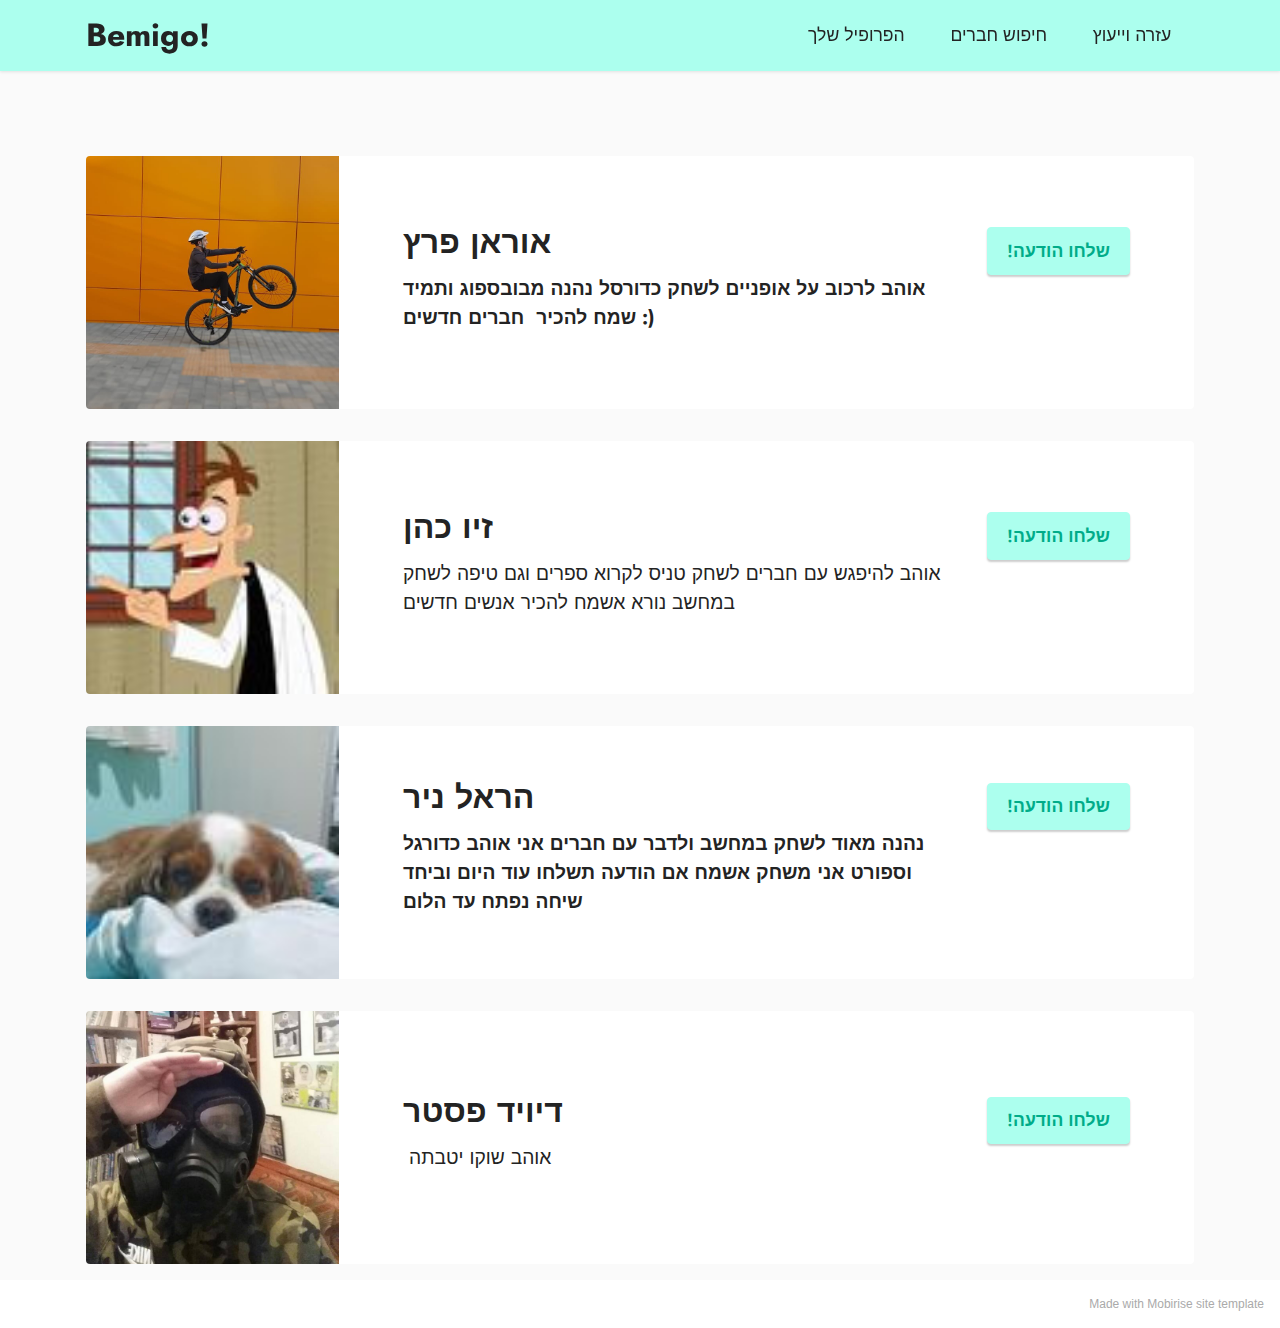
==== index.html @ 7b87b44c "Bemigo!" ====
<!DOCTYPE html>
<html  >
<head>
  <!-- Site made with Mobirise Website Builder v5.6.0, https://mobirise.com -->
  <meta charset="UTF-8">
  <meta http-equiv="X-UA-Compatible" content="IE=edge">
  <meta name="generator" content="Mobirise v5.6.0, mobirise.com">
  <meta name="viewport" content="width=device-width, initial-scale=1, minimum-scale=1">
  <link rel="shortcut icon" href="assets/images/logo.png" type="image/x-icon">
  <meta name="description" content="">
  
  
  <title>Home</title>
  <link rel="stylesheet" href="assets/bootstrap/css/bootstrap.min.css">
  <link rel="stylesheet" href="assets/bootstrap/css/bootstrap-grid.min.css">
  <link rel="stylesheet" href="assets/bootstrap/css/bootstrap-reboot.min.css">
  <link rel="stylesheet" href="assets/dropdown/css/style.css">
  <link rel="stylesheet" href="assets/socicon/css/styles.css">
  <link rel="stylesheet" href="assets/theme/css/style.css">
  <link rel="preload" href="https://fonts.googleapis.com/css?family=Jost:100,200,300,400,500,600,700,800,900,100i,200i,300i,400i,500i,600i,700i,800i,900i&display=swap" as="style" onload="this.onload=null;this.rel='stylesheet'">
  <noscript><link rel="stylesheet" href="https://fonts.googleapis.com/css?family=Jost:100,200,300,400,500,600,700,800,900,100i,200i,300i,400i,500i,600i,700i,800i,900i&display=swap"></noscript>
  <link rel="preload" as="style" href="assets/mobirise/css/mbr-additional.css"><link rel="stylesheet" href="assets/mobirise/css/mbr-additional.css" type="text/css">
  
  
  
  
</head>
<body>
  
  <section data-bs-version="5.1" class="menu menu1 cid-t2DlQcLzDj" once="menu" id="menu1-0">
    

    <nav class="navbar navbar-dropdown navbar-fixed-top navbar-expand-lg">
        <div class="container">
            <div class="navbar-brand">
                
                <span class="navbar-caption-wrap"><a class="navbar-caption text-black display-5" href="https://mobiri.se">Bemigo!</a></span>
            </div>
            <button class="navbar-toggler" type="button" data-toggle="collapse" data-bs-toggle="collapse" data-target="#navbarSupportedContent" data-bs-target="#navbarSupportedContent" aria-controls="navbarNavAltMarkup" aria-expanded="false" aria-label="Toggle navigation">
                <div class="hamburger">
                    <span></span>
                    <span></span>
                    <span></span>
                    <span></span>
                </div>
            </button>
            <div class="collapse navbar-collapse" id="navbarSupportedContent">
                <ul class="navbar-nav nav-dropdown nav-right" data-app-modern-menu="true"><li class="nav-item"><a class="nav-link link text-black text-primary display-4" href="page1.html">הפרופיל שלך</a></li>
                    <li class="nav-item"><a class="nav-link link text-black text-primary display-4" href="index.html">חיפוש חברים</a></li>
                    <li class="nav-item"><a class="nav-link link text-black text-primary display-4" href="page2.html">עזרה וייעוץ</a>
                    </li></ul>
                
                
            </div>
        </div>
    </nav>
</section>

<section data-bs-version="5.1" class="features8 cid-t2Dm7nKYPH" xmlns="http://www.w3.org/1999/html" id="features9-1">
    
    

    

    <div class="container">
        <div class="card">
            <div class="card-wrapper">
                <div class="row align-items-center">
                    <div class="col-12 col-md-3">
                        <div class="image-wrapper">
                            <img src="assets/images/0.jpeg" alt="Mobirise">
                        </div>
                    </div>
                    <div class="col-12 col-md">
                        <div class="card-box">
                            <div class="row">
                                <div class="col-md">
                                    <h6 class="card-title mbr-fonts-style display-5"><strong>אוראן פרץ</strong></h6>
                                    <p class="mbr-text mbr-fonts-style display-7"><strong>אוהב לרכוב על אופניים לשחק כדורסל נהנה מבובספוג ותמיד שמח להכיר&nbsp; חברים חדשים :)&nbsp;</strong></p>
                                </div>
                                <div class="col-md-auto">
                                    
                                    <div class="mbr-section-btn"><a href="https://api.whatsapp.com/send?phone=⁦+972 54-616-4668⁩" class="btn btn-primary display-4">!שלחו הודעה</a></div>
                                </div>
                                <div></div>
                            </div>
                        </div>
                    </div>
                </div>
            </div>
        </div>
        <div class="card">
            <div class="card-wrapper">
                <div class="row align-items-center">
                    <div class="col-12 col-md-3">
                        <div class="image-wrapper">
                            <img src="assets/images/dr-doofenshmirtz.jpg" alt="Mobirise">
                        </div>
                    </div>
                    <div class="col-12 col-md">
                        <div class="card-box">
                            <div class="row">
                                <div class="col-md">
                                    <h6 class="card-title mbr-fonts-style display-5">
                                        <strong>זיו כהן</strong></h6>
                                    <p class="mbr-text mbr-fonts-style display-7">אוהב להיפגש עם חברים לשחק טניס לקרוא ספרים וגם טיפה לשחק במחשב נורא אשמח להכיר אנשים חדשים</p>
                                </div>
                                <div class="col-md-auto">
                                    
                                    <div class="mbr-section-btn"><a href="https://api.whatsapp.com/send?phone=⁦+972 58-527-7759⁩" class="btn btn-primary display-4">!שלחו הודעה</a></div>
                                </div>
                                <div></div>
                            </div>
                        </div>
                    </div>
                </div>
            </div>
        </div>
        
    </div>
</section>

<section data-bs-version="5.1" class="features8 cid-t2Dy1KrXYx" xmlns="http://www.w3.org/1999/html" id="features9-5">
    
    

    

    <div class="container">
        <div class="card">
            <div class="card-wrapper">
                <div class="row align-items-center">
                    <div class="col-12 col-md-3">
                        <div class="image-wrapper">
                            <img src="assets/images/0.jpg" alt="Mobirise">
                        </div>
                    </div>
                    <div class="col-12 col-md">
                        <div class="card-box">
                            <div class="row">
                                <div class="col-md">
                                    <h6 class="card-title mbr-fonts-style display-5"><strong>הראל ניר</strong></h6>
                                    <p class="mbr-text mbr-fonts-style display-7"><strong>נהנה מאוד לשחק במחשב ולדבר עם חברים אני אוהב כדורגל וספורט אני משחק אשמח אם הודעה תשלחו עוד היום וביחד שיחה נפתח עד הלום</strong></p>
                                </div>
                                <div class="col-md-auto">
                                    
                                    <div class="mbr-section-btn"><a href="https://api.whatsapp.com/send?phone=+972 53-335-4349" class="btn btn-primary display-4">!שלחו הודעה</a></div>
                                </div>
                                <div></div>
                            </div>
                        </div>
                    </div>
                </div>
            </div>
        </div>
        <div class="card">
            <div class="card-wrapper">
                <div class="row align-items-center">
                    <div class="col-12 col-md-3">
                        <div class="image-wrapper">
                            <img src="assets/images/1.jpg" alt="Mobirise">
                        </div>
                    </div>
                    <div class="col-12 col-md">
                        <div class="card-box">
                            <div class="row">
                                <div class="col-md">
                                    <h6 class="card-title mbr-fonts-style display-5"><strong>דיויד פסטר</strong></h6>
                                    <p class="mbr-text mbr-fonts-style display-7">&nbsp;אוהב שוקו יטבתה</p>
                                </div>
                                <div class="col-md-auto">
                                    
                                    <div class="mbr-section-btn"><a href="https://api.whatsapp.com/send?phone=⁦+972 52-882-3102⁩" class="btn btn-primary display-4">!שלחו הודעה</a></div>
                                </div>
                                <div></div>
                            </div>
                        </div>
                    </div>
                </div>
            </div>
        </div>
        
    </div>
</section><section style="background-color: #fff; font-family: -apple-system, BlinkMacSystemFont, 'Segoe UI', 'Roboto', 'Helvetica Neue', Arial, sans-serif; color:#aaa; font-size:12px; padding: 0; align-items: center; display: flex;"><a href="https://mobirise.site/w" style="flex: 1 1; height: 3rem; padding-left: 1rem;"></a><p style="flex: 0 0 auto; margin:0; padding-right:1rem;">Made with <a href="https://mobirise.site/b" style="color:#aaa;">Mobirise</a> site template</p></section><script src="assets/bootstrap/js/bootstrap.bundle.min.js"></script>  <script src="assets/smoothscroll/smooth-scroll.js"></script>  <script src="assets/ytplayer/index.js"></script>  <script src="assets/dropdown/js/navbar-dropdown.js"></script>  <script src="assets/theme/js/script.js"></script>  
  
  
</body>
</html>
---- assets/dropdown/css/style.css ----
.navbar-dropdown {
  left: 0;
  padding: 0;
  position: absolute;
  right: 0;
  top: 0;
  transition: all 0.45s ease;
  z-index: 1030;
  background: #282828; }
  .navbar-dropdown .navbar-logo {
    margin-right: 0.8rem;
    transition: margin 0.3s ease-in-out;
    vertical-align: middle; }
    .navbar-dropdown .navbar-logo img {
      height: 3.125rem;
      transition: all 0.3s ease-in-out; }
    .navbar-dropdown .navbar-logo.mbr-iconfont {
      font-size: 3.125rem;
      line-height: 3.125rem; }
  .navbar-dropdown .navbar-caption {
    font-weight: 700;
    white-space: normal;
    vertical-align: -4px;
    line-height: 3.125rem !important; }
    .navbar-dropdown .navbar-caption, .navbar-dropdown .navbar-caption:hover {
      color: inherit;
      text-decoration: none; }
  .navbar-dropdown .mbr-iconfont + .navbar-caption {
    vertical-align: -1px; }
  .navbar-dropdown.navbar-fixed-top {
    position: fixed; }
  .navbar-dropdown .navbar-brand span {
    vertical-align: -4px; }
  .navbar-dropdown.bg-color.transparent {
    background: none; }
  .navbar-dropdown.navbar-short .navbar-brand {
    padding: 0.625rem 0; }
    .navbar-dropdown.navbar-short .navbar-brand span {
      vertical-align: -1px; }
  .navbar-dropdown.navbar-short .navbar-caption {
    line-height: 2.375rem !important;
    vertical-align: -2px; }
  .navbar-dropdown.navbar-short .navbar-logo {
    margin-right: 0.5rem; }
    .navbar-dropdown.navbar-short .navbar-logo img {
      height: 2.375rem; }
    .navbar-dropdown.navbar-short .navbar-logo.mbr-iconfont {
      font-size: 2.375rem;
      line-height: 2.375rem; }
  .navbar-dropdown.navbar-short .mbr-table-cell {
    height: 3.625rem; }
  .navbar-dropdown .navbar-close {
    left: 0.6875rem;
    position: fixed;
    top: 0.75rem;
    z-index: 1000; }
  .navbar-dropdown .hamburger-icon {
    content: "";
    display: inline-block;
    vertical-align: middle;
    width: 16px;
    -webkit-box-shadow: 0 -6px 0 1px #282828,0 0 0 1px #282828,0 6px 0 1px #282828;
    -moz-box-shadow: 0 -6px 0 1px #282828,0 0 0 1px #282828,0 6px 0 1px #282828;
    box-shadow: 0 -6px 0 1px #282828,0 0 0 1px #282828,0 6px 0 1px #282828; }

.dropdown-menu .dropdown-toggle[data-toggle="dropdown-submenu"]::after {
  border-bottom: 0.35em solid transparent;
  border-left: 0.35em solid;
  border-right: 0;
  border-top: 0.35em solid transparent;
  margin-left: 0.3rem; }

.dropdown-menu .dropdown-item:focus {
  outline: 0; }

.nav-dropdown {
  font-size: 0.75rem;
  font-weight: 500;
  height: auto !important; }
  .nav-dropdown .nav-btn {
    padding-left: 1rem; }
  .nav-dropdown .link {
    margin: .667em 1.667em;
    font-weight: 500;
    padding: 0;
    transition: color .2s ease-in-out; }
    .nav-dropdown .link.dropdown-toggle {
      margin-right: 2.583em; }
      .nav-dropdown .link.dropdown-toggle::after {
        margin-left: .25rem;
        border-top: 0.35em solid;
        border-right: 0.35em solid transparent;
        border-left: 0.35em solid transparent;
        border-bottom: 0; }
      .nav-dropdown .link.dropdown-toggle[aria-expanded="true"] {
        margin: 0;
        padding: 0.667em 3.263em  0.667em 1.667em; }
  .nav-dropdown .link::after,
  .nav-dropdown .dropdown-item::after {
    color: inherit; }
  .nav-dropdown .btn {
    font-size: 0.75rem;
    font-weight: 700;
    letter-spacing: 0;
    margin-bottom: 0;
    padding-left: 1.25rem;
    padding-right: 1.25rem; }
  .nav-dropdown .dropdown-menu {
    border-radius: 0;
    border: 0;
    left: 0;
    margin: 0;
    padding-bottom: 1.25rem;
    padding-top: 1.25rem;
    position: relative; }
  .nav-dropdown .dropdown-submenu {
    margin-left: 0.125rem;
    top: 0; }
  .nav-dropdown .dropdown-item {
    font-weight: 500;
    line-height: 2;
    padding: 0.3846em 4.615em 0.3846em 1.5385em;
    position: relative;
    transition: color .2s ease-in-out, background-color .2s ease-in-out; }
    .nav-dropdown .dropdown-item::after {
      margin-top: -0.3077em;
      position: absolute;
      right: 1.1538em;
      top: 50%; }
    .nav-dropdown .dropdown-item:focus, .nav-dropdown .dropdown-item:hover {
      background: none; }

@media (max-width: 767px) {
  .nav-dropdown.navbar-toggleable-sm {
    bottom: 0;
    display: none;
    left: 0;
    overflow-x: hidden;
    position: fixed;
    top: 0;
    transform: translateX(-100%);
    -ms-transform: translateX(-100%);
    -webkit-transform: translateX(-100%);
    width: 18.75rem;
    z-index: 999; } }
.nav-dropdown.navbar-toggleable-xl {
  bottom: 0;
  display: none;
  left: 0;
  overflow-x: hidden;
  position: fixed;
  top: 0;
  transform: translateX(-100%);
  -ms-transform: translateX(-100%);
  -webkit-transform: translateX(-100%);
  width: 18.75rem;
  z-index: 999; }

.nav-dropdown-sm {
  display: block !important;
  overflow-x: hidden;
  overflow: auto;
  padding-top: 3.875rem; }
  .nav-dropdown-sm::after {
    content: "";
    display: block;
    height: 3rem;
    width: 100%; }
  .nav-dropdown-sm.collapse.in ~ .navbar-close {
    display: block !important; }
  .nav-dropdown-sm.collapsing, .nav-dropdown-sm.collapse.in {
    transform: translateX(0);
    -ms-transform: translateX(0);
    -webkit-transform: translateX(0);
    transition: all 0.25s ease-out;
    -webkit-transition: all 0.25s ease-out;
    background: #282828; }
  .nav-dropdown-sm.collapsing[aria-expanded="false"] {
    transform: translateX(-100%);
    -ms-transform: translateX(-100%);
    -webkit-transform: translateX(-100%); }
  .nav-dropdown-sm .nav-item {
    display: block;
    margin-left: 0 !important;
    padding-left: 0; }
  .nav-dropdown-sm .link,
  .nav-dropdown-sm .dropdown-item {
    border-top: 1px dotted rgba(255, 255, 255, 0.1);
    font-size: 0.8125rem;
    line-height: 1.6;
    margin: 0 !important;
    padding: 0.875rem 2.4rem 0.875rem 1.5625rem !important;
    position: relative;
    white-space: normal; }
    .nav-dropdown-sm .link:focus, .nav-dropdown-sm .link:hover,
    .nav-dropdown-sm .dropdown-item:focus,
    .nav-dropdown-sm .dropdown-item:hover {
      background: rgba(0, 0, 0, 0.2) !important;
      color: #c0a375; }
  .nav-dropdown-sm .nav-btn {
    position: relative;
    padding: 1.5625rem 1.5625rem 0 1.5625rem; }
    .nav-dropdown-sm .nav-btn::before {
      border-top: 1px dotted rgba(255, 255, 255, 0.1);
      content: "";
      left: 0;
      position: absolute;
      top: 0;
      width: 100%; }
    .nav-dropdown-sm .nav-btn + .nav-btn {
      padding-top: 0.625rem; }
      .nav-dropdown-sm .nav-btn + .nav-btn::before {
        display: none; }
  .nav-dropdown-sm .btn {
    padding: 0.625rem 0; }
  .nav-dropdown-sm .dropdown-toggle[data-toggle="dropdown-submenu"]::after {
    margin-left: .25rem;
    border-top: 0.35em solid;
    border-right: 0.35em solid transparent;
    border-left: 0.35em solid transparent;
    border-bottom: 0; }
  .nav-dropdown-sm .dropdown-toggle[data-toggle="dropdown-submenu"][aria-expanded="true"]::after {
    border-top: 0;
    border-right: 0.35em solid transparent;
    border-left: 0.35em solid transparent;
    border-bottom: 0.35em solid; }
  .nav-dropdown-sm .dropdown-menu {
    margin: 0;
    padding: 0;
    position: relative;
    top: 0;
    left: 0;
    width: 100%;
    border: 0;
    float: none;
    border-radius: 0;
    background: none; }
  .nav-dropdown-sm .dropdown-submenu {
    left: 100%;
    margin-left: 0.125rem;
    margin-top: -1.25rem;
    top: 0; }

.navbar-toggleable-sm .nav-dropdown .dropdown-menu {
  position: absolute; }

.navbar-toggleable-sm .nav-dropdown .dropdown-submenu {
  left: 100%;
  margin-left: 0.125rem;
  margin-top: -1.25rem;
  top: 0; }

.navbar-toggleable-sm.opened .nav-dropdown .dropdown-menu {
  position: relative; }

.navbar-toggleable-sm.opened .nav-dropdown .dropdown-submenu {
  left: 0;
  margin-left: 00rem;
  margin-top: 0rem;
  top: 0; }

.is-builder .nav-dropdown.collapsing {
  transition: none !important; }
---- assets/socicon/css/styles.css ----
@charset "UTF-8";

@font-face {
  font-family: 'Socicon';
  src:  url('../fonts/socicon.eot');
  src:  url('../fonts/socicon.eot?#iefix') format('embedded-opentype'),
    url('../fonts/socicon.woff2') format('woff2'),
    url('../fonts/socicon.ttf') format('truetype'),
    url('../fonts/socicon.woff') format('woff'),
    url('../fonts/socicon.svg#socicon') format('svg');
  font-weight: normal;
  font-style: normal;
  font-display: swap;
}

[data-icon]:before {
  font-family: "socicon" !important;
  content: attr(data-icon);
  font-style: normal !important;
  font-weight: normal !important;
  font-variant: normal !important;
  text-transform: none !important;
  speak: none;
  line-height: 1;
  -webkit-font-smoothing: antialiased;
  -moz-osx-font-smoothing: grayscale;
}

[class^="socicon-"], [class*=" socicon-"] {
  /* use !important to prevent issues with browser extensions that change fonts */
  font-family: 'Socicon' !important;
  speak: none;
  font-style: normal;
  font-weight: normal;
  font-variant: normal;
  text-transform: none;
  line-height: 1;

  /* Better Font Rendering =========== */
  -webkit-font-smoothing: antialiased;
  -moz-osx-font-smoothing: grayscale;
}

.socicon-eitaa:before {
  content: "\e97c";
}
.socicon-soroush:before {
  content: "\e97d";
}
.socicon-bale:before {
  content: "\e97e";
}
.socicon-zazzle:before {
  content: "\e97b";
}
.socicon-society6:before {
  content: "\e97a";
}
.socicon-redbubble:before {
  content: "\e979";
}
.socicon-avvo:before {
  content: "\e978";
}
.socicon-stitcher:before {
  content: "\e977";
}
.socicon-googlehangouts:before {
  content: "\e974";
}
.socicon-dlive:before {
  content: "\e975";
}
.socicon-vsco:before {
  content: "\e976";
}
.socicon-flipboard:before {
  content: "\e973";
}
.socicon-ubuntu:before {
  content: "\e958";
}
.socicon-artstation:before {
  content: "\e959";
}
.socicon-invision:before {
  content: "\e95a";
}
.socicon-torial:before {
  content: "\e95b";
}
.socicon-collectorz:before {
  content: "\e95c";
}
.socicon-seenthis:before {
  content: "\e95d";
}
.socicon-googleplaymusic:before {
  content: "\e95e";
}
.socicon-debian:before {
  content: "\e95f";
}
.socicon-filmfreeway:before {
  content: "\e960";
}
.socicon-gnome:before {
  content: "\e961";
}
.socicon-itchio:before {
  content: "\e962";
}
.socicon-jamendo:before {
  content: "\e963";
}
.socicon-mix:before {
  content: "\e964";
}
.socicon-sharepoint:before {
  content: "\e965";
}
.socicon-tinder:before {
  content: "\e966";
}
.socicon-windguru:before {
  content: "\e967";
}
.socicon-cdbaby:before {
  content: "\e968";
}
.socicon-elementaryos:before {
  content: "\e969";
}
.socicon-stage32:before {
  content: "\e96a";
}
.socicon-tiktok:before {
  content: "\e96b";
}
.socicon-gitter:before {
  content: "\e96c";
}
.socicon-letterboxd:before {
  content: "\e96d";
}
.socicon-threema:before {
  content: "\e96e";
}
.socicon-splice:before {
  content: "\e96f";
}
.socicon-metapop:before {
  content: "\e970";
}
.socicon-naver:before {
  content: "\e971";
}
.socicon-remote:before {
  content: "\e972";
}
.socicon-internet:before {
  content: "\e957";
}
.socicon-moddb:before {
  content: "\e94b";
}
.socicon-indiedb:before {
  content: "\e94c";
}
.socicon-traxsource:before {
  content: "\e94d";
}
.socicon-gamefor:before {
  content: "\e94e";
}
.socicon-pixiv:before {
  content: "\e94f";
}
.socicon-myanimelist:before {
  content: "\e950";
}
.socicon-blackberry:before {
  content: "\e951";
}
.socicon-wickr:before {
  content: "\e952";
}
.socicon-spip:before {
  content: "\e953";
}
.socicon-napster:before {
  content: "\e954";
}
.socicon-beatport:before {
  content: "\e955";
}
.socicon-hackerone:before {
  content: "\e956";
}
.socicon-hackernews:before {
  content: "\e946";
}
.socicon-smashwords:before {
  content: "\e947";
}
.socicon-kobo:before {
  content: "\e948";
}
.socicon-bookbub:before {
  content: "\e949";
}
.socicon-mailru:before {
  content: "\e94a";
}
.socicon-gitlab:before {
  content: "\e945";
}
.socicon-instructables:before {
  content: "\e944";
}
.socicon-portfolio:before {
  content: "\e943";
}
.socicon-codered:before {
  content: "\e940";
}
.socicon-origin:before {
  content: "\e941";
}
.socicon-nextdoor:before {
  content: "\e942";
}
.socicon-udemy:before {
  content: "\e93f";
}
.socicon-livemaster:before {
  content: "\e93e";
}
.socicon-crunchbase:before {
  content: "\e93b";
}
.socicon-homefy:before {
  content: "\e93c";
}
.socicon-calendly:before {
  content: "\e93d";
}
.socicon-realtor:before {
  content: "\e90f";
}
.socicon-tidal:before {
  content: "\e910";
}
.socicon-qobuz:before {
  content: "\e911";
}
.socicon-natgeo:before {
  content: "\e912";
}
.socicon-mastodon:before {
  content: "\e913";
}
.socicon-unsplash:before {
  content: "\e914";
}
.socicon-homeadvisor:before {
  content: "\e915";
}
.socicon-angieslist:before {
  content: "\e916";
}
.socicon-codepen:before {
  content: "\e917";
}
.socicon-slack:before {
  content: "\e918";
}
.socicon-openaigym:before {
  content: "\e919";
}
.socicon-logmein:before {
  content: "\e91a";
}
.socicon-fiverr:before {
  content: "\e91b";
}
.socicon-gotomeeting:before {
  content: "\e91c";
}
.socicon-aliexpress:before {
  content: "\e91d";
}
.socicon-guru:before {
  content: "\e91e";
}
.socicon-appstore:before {
  content: "\e91f";
}
.socicon-homes:before {
  content: "\e920";
}
.socicon-zoom:before {
  content: "\e921";
}
.socicon-alibaba:before {
  content: "\e922";
}
.socicon-craigslist:before {
  content: "\e923";
}
.socicon-wix:before {
  content: "\e924";
}
.socicon-redfin:before {
  content: "\e925";
}
.socicon-googlecalendar:before {
  content: "\e926";
}
.socicon-shopify:before {
  content: "\e927";
}
.socicon-freelancer:before {
  content: "\e928";
}
.socicon-seedrs:before {
  content: "\e929";
}
.socicon-bing:before {
  content: "\e92a";
}
.socicon-doodle:before {
  content: "\e92b";
}
.socicon-bonanza:before {
  content: "\e92c";
}
.socicon-squarespace:before {
  content: "\e92d";
}
.socicon-toptal:before {
  content: "\e92e";
}
.socicon-gust:before {
  content: "\e92f";
}
.socicon-ask:before {
  content: "\e930";
}
.socicon-trulia:before {
  content: "\e931";
}
.socicon-loomly:before {
  content: "\e932";
}
.socicon-ghost:before {
  content: "\e933";
}
.socicon-upwork:before {
  content: "\e934";
}
.socicon-fundable:before {
  content: "\e935";
}
.socicon-booking:before {
  content: "\e936";
}
.socicon-googlemaps:before {
  content: "\e937";
}
.socicon-zillow:before {
  content: "\e938";
}
.socicon-niconico:before {
  content: "\e939";
}
.socicon-toneden:before {
  content: "\e93a";
}
.socicon-augment:before {
  content: "\e908";
}
.socicon-bitbucket:before {
  content: "\e909";
}
.socicon-fyuse:before {
  content: "\e90a";
}
.socicon-yt-gaming:before {
  content: "\e90b";
}
.socicon-sketchfab:before {
  content: "\e90c";
}
.socicon-mobcrush:before {
  content: "\e90d";
}
.socicon-microsoft:before {
  content: "\e90e";
}
.socicon-pandora:before {
  content: "\e907";
}
.socicon-messenger:before {
  content: "\e906";
}
.socicon-gamewisp:before {
  content: "\e905";
}
.socicon-bloglovin:before {
  content: "\e904";
}
.socicon-tunein:before {
  content: "\e903";
}
.socicon-gamejolt:before {
  content: "\e901";
}
.socicon-trello:before {
  content: "\e902";
}
.socicon-spreadshirt:before {
  content: "\e900";
}
.socicon-500px:before {
  content: "\e000";
}
.socicon-8tracks:before {
  content: "\e001";
}
.socicon-airbnb:before {
  content: "\e002";
}
.socicon-alliance:before {
  content: "\e003";
}
.socicon-amazon:before {
  content: "\e004";
}
.socicon-amplement:before {
  content: "\e005";
}
.socicon-android:before {
  content: "\e006";
}
.socicon-angellist:before {
  content: "\e007";
}
.socicon-apple:before {
  content: "\e008";
}
.socicon-appnet:before {
  content: "\e009";
}
.socicon-baidu:before {
  content: "\e00a";
}
.socicon-bandcamp:before {
  content: "\e00b";
}
.socicon-battlenet:before {
  content: "\e00c";
}
.socicon-mixer:before {
  content: "\e00d";
}
.socicon-bebee:before {
  content: "\e00e";
}
.socicon-bebo:before {
  content: "\e00f";
}
.socicon-behance:before {
  content: "\e010";
}
.socicon-blizzard:before {
  content: "\e011";
}
.socicon-blogger:before {
  content: "\e012";
}
.socicon-buffer:before {
  content: "\e013";
}
.socicon-chrome:before {
  content: "\e014";
}
.socicon-coderwall:before {
  content: "\e015";
}
.socicon-curse:before {
  content: "\e016";
}
.socicon-dailymotion:before {
  content: "\e017";
}
.socicon-deezer:before {
  content: "\e018";
}
.socicon-delicious:before {
  content: "\e019";
}
.socicon-deviantart:before {
  content: "\e01a";
}
.socicon-diablo:before {
  content: "\e01b";
}
.socicon-digg:before {
  content: "\e01c";
}
.socicon-discord:before {
  content: "\e01d";
}
.socicon-disqus:before {
  content: "\e01e";
}
.socicon-douban:before {
  content: "\e01f";
}
.socicon-draugiem:before {
  content: "\e020";
}
.socicon-dribbble:before {
  content: "\e021";
}
.socicon-drupal:before {
  content: "\e022";
}
.socicon-ebay:before {
  content: "\e023";
}
.socicon-ello:before {
  content: "\e024";
}
.socicon-endomodo:before {
  content: "\e025";
}
.socicon-envato:before {
  content: "\e026";
}
.socicon-etsy:before {
  content: "\e027";
}
.socicon-facebook:before {
  content: "\e028";
}
.socicon-feedburner:before {
  content: "\e029";
}
.socicon-filmweb:before {
  content: "\e02a";
}
.socicon-firefox:before {
  content: "\e02b";
}
.socicon-flattr:before {
  content: "\e02c";
}
.socicon-flickr:before {
  content: "\e02d";
}
.socicon-formulr:before {
  content: "\e02e";
}
.socicon-forrst:before {
  content: "\e02f";
}
.socicon-foursquare:before {
  content: "\e030";
}
.socicon-friendfeed:before {
  content: "\e031";
}
.socicon-github:before {
  content: "\e032";
}
.socicon-goodreads:before {
  content: "\e033";
}
.socicon-google:before {
  content: "\e034";
}
.socicon-googlescholar:before {
  content: "\e035";
}
.socicon-googlegroups:before {
  content: "\e036";
}
.socicon-googlephotos:before {
  content: "\e037";
}
.socicon-googleplus:before {
  content: "\e038";
}
.socicon-grooveshark:before {
  content: "\e039";
}
.socicon-hackerrank:before {
  content: "\e03a";
}
.socicon-hearthstone:before {
  content: "\e03b";
}
.socicon-hellocoton:before {
  content: "\e03c";
}
.socicon-heroes:before {
  content: "\e03d";
}
.socicon-smashcast:before {
  content: "\e03e";
}
.socicon-horde:before {
  content: "\e03f";
}
.socicon-houzz:before {
  content: "\e040";
}
.socicon-icq:before {
  content: "\e041";
}
.socicon-identica:before {
  content: "\e042";
}
.socicon-imdb:before {
  content: "\e043";
}
.socicon-instagram:before {
  content: "\e044";
}
.socicon-issuu:before {
  content: "\e045";
}
.socicon-istock:before {
  content: "\e046";
}
.socicon-itunes:before {
  content: "\e047";
}
.socicon-keybase:before {
  content: "\e048";
}
.socicon-lanyrd:before {
  content: "\e049";
}
.socicon-lastfm:before {
  content: "\e04a";
}
.socicon-line:before {
  content: "\e04b";
}
.socicon-linkedin:before {
  content: "\e04c";
}
.socicon-livejournal:before {
  content: "\e04d";
}
.socicon-lyft:before {
  content: "\e04e";
}
.socicon-macos:before {
  content: "\e04f";
}
.socicon-mail:before {
  content: "\e050";
}
.socicon-medium:before {
  content: "\e051";
}
.socicon-meetup:before {
  content: "\e052";
}
.socicon-mixcloud:before {
  content: "\e053";
}
.socicon-modelmayhem:before {
  content: "\e054";
}
.socicon-mumble:before {
  content: "\e055";
}
.socicon-myspace:before {
  content: "\e056";
}
.socicon-newsvine:before {
  content: "\e057";
}
.socicon-nintendo:before {
  content: "\e058";
}
.socicon-npm:before {
  content: "\e059";
}
.socicon-odnoklassniki:before {
  content: "\e05a";
}
.socicon-openid:before {
  content: "\e05b";
}
.socicon-opera:before {
  content: "\e05c";
}
.socicon-outlook:before {
  content: "\e05d";
}
.socicon-overwatch:before {
  content: "\e05e";
}
.socicon-patreon:before {
  content: "\e05f";
}
.socicon-paypal:before {
  content: "\e060";
}
.socicon-periscope:before {
  content: "\e061";
}
.socicon-persona:before {
  content: "\e062";
}
.socicon-pinterest:before {
  content: "\e063";
}
.socicon-play:before {
  content: "\e064";
}
.socicon-player:before {
  content: "\e065";
}
.socicon-playstation:before {
  content: "\e066";
}
.socicon-pocket:before {
  content: "\e067";
}
.socicon-qq:before {
  content: "\e068";
}
.socicon-quora:before {
  content: "\e069";
}
.socicon-raidcall:before {
  content: "\e06a";
}
.socicon-ravelry:before {
  content: "\e06b";
}
.socicon-reddit:before {
  content: "\e06c";
}
.socicon-renren:before {
  content: "\e06d";
}
.socicon-researchgate:before {
  content: "\e06e";
}
.socicon-residentadvisor:before {
  content: "\e06f";
}
.socicon-reverbnation:before {
  content: "\e070";
}
.socicon-rss:before {
  content: "\e071";
}
.socicon-sharethis:before {
  content: "\e072";
}
.socicon-skype:before {
  content: "\e073";
}
.socicon-slideshare:before {
  content: "\e074";
}
.socicon-smugmug:before {
  content: "\e075";
}
.socicon-snapchat:before {
  content: "\e076";
}
.socicon-songkick:before {
  content: "\e077";
}
.socicon-soundcloud:before {
  content: "\e078";
}
.socicon-spotify:before {
  content: "\e079";
}
.socicon-stackexchange:before {
  content: "\e07a";
}
.socicon-stackoverflow:before {
  content: "\e07b";
}
.socicon-starcraft:before {
  content: "\e07c";
}
.socicon-stayfriends:before {
  content: "\e07d";
}
.socicon-steam:before {
  content: "\e07e";
}
.socicon-storehouse:before {
  content: "\e07f";
}
.socicon-strava:before {
  content: "\e080";
}
.socicon-streamjar:before {
  content: "\e081";
}
.socicon-stumbleupon:before {
  content: "\e082";
}
.socicon-swarm:before {
  content: "\e083";
}
.socicon-teamspeak:before {
  content: "\e084";
}
.socicon-teamviewer:before {
  content: "\e085";
}
.socicon-technorati:before {
  content: "\e086";
}
.socicon-telegram:before {
  content: "\e087";
}
.socicon-tripadvisor:before {
  content: "\e088";
}
.socicon-tripit:before {
  content: "\e089";
}
.socicon-triplej:before {
  content: "\e08a";
}
.socicon-tumblr:before {
  content: "\e08b";
}
.socicon-twitch:before {
  content: "\e08c";
}
.socicon-twitter:before {
  content: "\e08d";
}
.socicon-uber:before {
  content: "\e08e";
}
.socicon-ventrilo:before {
  content: "\e08f";
}
.socicon-viadeo:before {
  content: "\e090";
}
.socicon-viber:before {
  content: "\e091";
}
.socicon-viewbug:before {
  content: "\e092";
}
.socicon-vimeo:before {
  content: "\e093";
}
.socicon-vine:before {
  content: "\e094";
}
.socicon-vkontakte:before {
  content: "\e095";
}
.socicon-warcraft:before {
  content: "\e096";
}
.socicon-wechat:before {
  content: "\e097";
}
.socicon-weibo:before {
  content: "\e098";
}
.socicon-whatsapp:before {
  content: "\e099";
}
.socicon-wikipedia:before {
  content: "\e09a";
}
.socicon-windows:before {
  content: "\e09b";
}
.socicon-wordpress:before {
  content: "\e09c";
}
.socicon-wykop:before {
  content: "\e09d";
}
.socicon-xbox:before {
  content: "\e09e";
}
.socicon-xing:before {
  content: "\e09f";
}
.socicon-yahoo:before {
  content: "\e0a0";
}
.socicon-yammer:before {
  content: "\e0a1";
}
.socicon-yandex:before {
  content: "\e0a2";
}
.socicon-yelp:before {
  content: "\e0a3";
}
.socicon-younow:before {
  content: "\e0a4";
}
.socicon-youtube:before {
  content: "\e0a5";
}
.socicon-zapier:before {
  content: "\e0a6";
}
.socicon-zerply:before {
  content: "\e0a7";
}
.socicon-zomato:before {
  content: "\e0a8";
}
.socicon-zynga:before {
  content: "\e0a9";
}
---- assets/theme/css/style.css ----
@charset "UTF-8";
section {
  background-color: #ffffff;
}

body {
  font-style: normal;
  line-height: 1.5;
  font-weight: 400;
  color: #232323;
  position: relative;
}

button {
  background-color: transparent;
  border-color: transparent;
}

section,
.container,
.container-fluid {
  position: relative;
  word-wrap: break-word;
}

a.mbr-iconfont:hover {
  text-decoration: none;
}

.article .lead p,
.article .lead ul,
.article .lead ol,
.article .lead pre,
.article .lead blockquote {
  margin-bottom: 0;
}

a {
  font-style: normal;
  font-weight: 400;
  cursor: pointer;
}
a, a:hover {
  text-decoration: none;
}

.mbr-section-title {
  font-style: normal;
  line-height: 1.3;
}

.mbr-section-subtitle {
  line-height: 1.3;
}

.mbr-text {
  font-style: normal;
  line-height: 1.7;
}

h1,
h2,
h3,
h4,
h5,
h6,
.display-1,
.display-2,
.display-4,
.display-5,
.display-7,
span,
p,
a {
  line-height: 1;
  word-break: break-word;
  word-wrap: break-word;
  font-weight: 400;
}

b,
strong {
  font-weight: bold;
}

input:-webkit-autofill, input:-webkit-autofill:hover, input:-webkit-autofill:focus, input:-webkit-autofill:active {
  transition-delay: 9999s;
  -webkit-transition-property: background-color, color;
  transition-property: background-color, color;
}

textarea[type=hidden] {
  display: none;
}

section {
  background-position: 50% 50%;
  background-repeat: no-repeat;
  background-size: cover;
}
section .mbr-background-video,
section .mbr-background-video-preview {
  position: absolute;
  bottom: 0;
  left: 0;
  right: 0;
  top: 0;
}

.hidden {
  visibility: hidden;
}

.mbr-z-index20 {
  z-index: 20;
}

/*! Base colors */
.mbr-white {
  color: #ffffff;
}

.mbr-black {
  color: #111111;
}

.mbr-bg-white {
  background-color: #ffffff;
}

.mbr-bg-black {
  background-color: #000000;
}

/*! Text-aligns */
.align-left {
  text-align: left;
}

.align-center {
  text-align: center;
}

.align-right {
  text-align: right;
}

/*! Font-weight  */
.mbr-light {
  font-weight: 300;
}

.mbr-regular {
  font-weight: 400;
}

.mbr-semibold {
  font-weight: 500;
}

.mbr-bold {
  font-weight: 700;
}

/*! Media  */
.media-content {
  flex-basis: 100%;
}

.media-container-row {
  display: flex;
  flex-direction: row;
  flex-wrap: wrap;
  justify-content: center;
  align-content: center;
  align-items: start;
}
.media-container-row .media-size-item {
  width: 400px;
}

.media-container-column {
  display: flex;
  flex-direction: column;
  flex-wrap: wrap;
  justify-content: center;
  align-content: center;
  align-items: stretch;
}
.media-container-column > * {
  width: 100%;
}

@media (min-width: 992px) {
  .media-container-row {
    flex-wrap: nowrap;
  }
}
figure {
  margin-bottom: 0;
  overflow: hidden;
}

figure[mbr-media-size] {
  transition: width 0.1s;
}

img,
iframe {
  display: block;
  width: 100%;
}

.card {
  background-color: transparent;
  border: none;
}

.card-box {
  width: 100%;
}

.card-img {
  text-align: center;
  flex-shrink: 0;
  -webkit-flex-shrink: 0;
}

.media {
  max-width: 100%;
  margin: 0 auto;
}

.mbr-figure {
  align-self: center;
}

.media-container > div {
  max-width: 100%;
}

.mbr-figure img,
.card-img img {
  width: 100%;
}

@media (max-width: 991px) {
  .media-size-item {
    width: auto !important;
  }

  .media {
    width: auto;
  }

  .mbr-figure {
    width: 100% !important;
  }
}
/*! Buttons */
.mbr-section-btn {
  margin-left: -0.6rem;
  margin-right: -0.6rem;
  font-size: 0;
}

.btn {
  font-weight: 600;
  border-width: 1px;
  font-style: normal;
  margin: 0.6rem 0.6rem;
  white-space: normal;
  transition: all 0.2s ease-in-out;
  display: inline-flex;
  align-items: center;
  justify-content: center;
  word-break: break-word;
}

.btn-sm {
  font-weight: 600;
  letter-spacing: 0px;
  transition: all 0.3s ease-in-out;
}

.btn-md {
  font-weight: 600;
  letter-spacing: 0px;
  transition: all 0.3s ease-in-out;
}

.btn-lg {
  font-weight: 600;
  letter-spacing: 0px;
  transition: all 0.3s ease-in-out;
}

.btn-form {
  margin: 0;
}
.btn-form:hover {
  cursor: pointer;
}

nav .mbr-section-btn {
  margin-left: 0rem;
  margin-right: 0rem;
}

/*! Btn icon margin */
.btn .mbr-iconfont,
.btn.btn-sm .mbr-iconfont {
  order: 1;
  cursor: pointer;
  margin-left: 0.5rem;
  vertical-align: sub;
}

.btn.btn-md .mbr-iconfont,
.btn.btn-md .mbr-iconfont {
  margin-left: 0.8rem;
}

.mbr-regular {
  font-weight: 400;
}

.mbr-semibold {
  font-weight: 500;
}

.mbr-bold {
  font-weight: 700;
}

[type=submit] {
  -webkit-appearance: none;
}

/*! Full-screen */
.mbr-fullscreen .mbr-overlay {
  min-height: 100vh;
}

.mbr-fullscreen {
  display: flex;
  display: -moz-flex;
  display: -ms-flex;
  display: -o-flex;
  align-items: center;
  min-height: 100vh;
  padding-top: 3rem;
  padding-bottom: 3rem;
}

/*! Map */
.map {
  height: 25rem;
  position: relative;
}
.map iframe {
  width: 100%;
  height: 100%;
}

/*! Scroll to top arrow */
.mbr-arrow-up {
  bottom: 25px;
  right: 90px;
  position: fixed;
  text-align: right;
  z-index: 5000;
  color: #ffffff;
  font-size: 22px;
}

.mbr-arrow-up a {
  background: rgba(0, 0, 0, 0.2);
  border-radius: 50%;
  color: #fff;
  display: inline-block;
  height: 60px;
  width: 60px;
  border: 2px solid #fff;
  outline-style: none !important;
  position: relative;
  text-decoration: none;
  transition: all 0.3s ease-in-out;
  cursor: pointer;
  text-align: center;
}
.mbr-arrow-up a:hover {
  background-color: rgba(0, 0, 0, 0.4);
}
.mbr-arrow-up a i {
  line-height: 60px;
}

.mbr-arrow-up-icon {
  display: block;
  color: #fff;
}

.mbr-arrow-up-icon::before {
  content: "›";
  display: inline-block;
  font-family: serif;
  font-size: 22px;
  line-height: 1;
  font-style: normal;
  position: relative;
  top: 6px;
  left: -4px;
  transform: rotate(-90deg);
}

/*! Arrow Down */
.mbr-arrow {
  position: absolute;
  bottom: 45px;
  left: 50%;
  width: 60px;
  height: 60px;
  cursor: pointer;
  background-color: rgba(80, 80, 80, 0.5);
  border-radius: 50%;
  transform: translateX(-50%);
}
@media (max-width: 767px) {
  .mbr-arrow {
    display: none;
  }
}
.mbr-arrow > a {
  display: inline-block;
  text-decoration: none;
  outline-style: none;
  -webkit-animation: arrowdown 1.7s ease-in-out infinite;
          animation: arrowdown 1.7s ease-in-out infinite;
  color: #ffffff;
}
.mbr-arrow > a > i {
  position: absolute;
  top: -2px;
  left: 15px;
  font-size: 2rem;
}

#scrollToTop a i::before {
  content: "";
  position: absolute;
  display: block;
  border-bottom: 2.5px solid #fff;
  border-left: 2.5px solid #fff;
  width: 27.8%;
  height: 27.8%;
  left: 50%;
  top: 51%;
  transform: translateY(-30%) translateX(-50%) rotate(135deg);
}

@keyframes arrowdown {
  0% {
    transform: translateY(0px);
  }
  50% {
    transform: translateY(-5px);
  }
  100% {
    transform: translateY(0px);
  }
}
@-webkit-keyframes arrowdown {
  0% {
    transform: translateY(0px);
  }
  50% {
    transform: translateY(-5px);
  }
  100% {
    transform: translateY(0px);
  }
}
@media (max-width: 500px) {
  .mbr-arrow-up {
    left: 0;
    right: 0;
    text-align: center;
  }
}
/*Gradients animation*/
@keyframes gradient-animation {
  from {
    background-position: 0% 100%;
    -webkit-animation-timing-function: ease-in-out;
            animation-timing-function: ease-in-out;
  }
  to {
    background-position: 100% 0%;
    -webkit-animation-timing-function: ease-in-out;
            animation-timing-function: ease-in-out;
  }
}
@-webkit-keyframes gradient-animation {
  from {
    background-position: 0% 100%;
    -webkit-animation-timing-function: ease-in-out;
            animation-timing-function: ease-in-out;
  }
  to {
    background-position: 100% 0%;
    -webkit-animation-timing-function: ease-in-out;
            animation-timing-function: ease-in-out;
  }
}
.bg-gradient {
  background-size: 200% 200%;
  animation: gradient-animation 5s infinite alternate;
  -webkit-animation: gradient-animation 5s infinite alternate;
}

.menu .navbar-brand {
  display: -webkit-flex;
}
.menu .navbar-brand span {
  display: flex;
  display: -webkit-flex;
}
.menu .navbar-brand .navbar-caption-wrap {
  display: -webkit-flex;
}
.menu .navbar-brand .navbar-logo img {
  display: -webkit-flex;
  width: auto;
}
@media (min-width: 768px) and (max-width: 991px) {
  .menu .navbar-toggleable-sm .navbar-nav {
    display: -ms-flexbox;
  }
}
@media (max-width: 991px) {
  .menu .navbar-collapse {
    max-height: 93.5vh;
  }
  .menu .navbar-collapse.show {
    overflow: auto;
  }
}
@media (min-width: 992px) {
  .menu .navbar-nav.nav-dropdown {
    display: -webkit-flex;
  }
  .menu .navbar-toggleable-sm .navbar-collapse {
    display: -webkit-flex !important;
  }
  .menu .collapsed .navbar-collapse {
    max-height: 93.5vh;
  }
  .menu .collapsed .navbar-collapse.show {
    overflow: auto;
  }
}
@media (max-width: 767px) {
  .menu .navbar-collapse {
    max-height: 80vh;
  }
}

.nav-link .mbr-iconfont {
  margin-right: 0.5rem;
}

.navbar {
  display: -webkit-flex;
  -webkit-flex-wrap: wrap;
  -webkit-align-items: center;
  -webkit-justify-content: space-between;
}

.navbar-collapse {
  -webkit-flex-basis: 100%;
  -webkit-flex-grow: 1;
  -webkit-align-items: center;
}

.nav-dropdown .link {
  padding: 0.667em 1.667em !important;
  margin: 0 !important;
}

.nav {
  display: -webkit-flex;
  -webkit-flex-wrap: wrap;
}

.row {
  display: -webkit-flex;
  -webkit-flex-wrap: wrap;
}

.justify-content-center {
  -webkit-justify-content: center;
}

.form-inline {
  display: -webkit-flex;
}

.card-wrapper {
  -webkit-flex: 1;
}

.carousel-control {
  z-index: 10;
  display: -webkit-flex;
}

.carousel-controls {
  display: -webkit-flex;
}

.media {
  display: -webkit-flex;
}

.form-group:focus {
  outline: none;
}

.jq-selectbox__select {
  padding: 7px 0;
  position: relative;
}

.jq-selectbox__dropdown {
  overflow: hidden;
  border-radius: 10px;
  position: absolute;
  top: 100%;
  left: 0 !important;
  width: 100% !important;
}

.jq-selectbox__trigger-arrow {
  right: 0;
  transform: translateY(-50%);
}

.jq-selectbox li {
  padding: 1.07em 0.5em;
}

input[type=range] {
  padding-left: 0 !important;
  padding-right: 0 !important;
}

.modal-dialog,
.modal-content {
  height: 100%;
}

.modal-dialog .carousel-inner {
  height: calc(100vh - 1.75rem);
}
@media (max-width: 575px) {
  .modal-dialog .carousel-inner {
    height: calc(100vh - 1rem);
  }
}

.carousel-item {
  text-align: center;
}

.carousel-item img {
  margin: auto;
}

.navbar-toggler {
  align-self: flex-start;
  padding: 0.25rem 0.75rem;
  font-size: 1.25rem;
  line-height: 1;
  background: transparent;
  border: 1px solid transparent;
  border-radius: 0.25rem;
}

.navbar-toggler:focus,
.navbar-toggler:hover {
  text-decoration: none;
  box-shadow: none;
}

.navbar-toggler-icon {
  display: inline-block;
  width: 1.5em;
  height: 1.5em;
  vertical-align: middle;
  content: "";
  background: no-repeat center center;
  background-size: 100% 100%;
}

.navbar-toggler-left {
  position: absolute;
  left: 1rem;
}

.navbar-toggler-right {
  position: absolute;
  right: 1rem;
}

.card-img {
  width: auto;
}

.menu .navbar.collapsed:not(.beta-menu) {
  flex-direction: column;
}

.carousel-item.active,
.carousel-item-next,
.carousel-item-prev {
  display: flex;
}

.note-air-layout .dropup .dropdown-menu,
.note-air-layout .navbar-fixed-bottom .dropdown .dropdown-menu {
  bottom: initial !important;
}

html,
body {
  height: auto;
  min-height: 100vh;
}

.dropup .dropdown-toggle::after {
  display: none;
}

.form-asterisk {
  font-family: initial;
  position: absolute;
  top: -2px;
  font-weight: normal;
}

.form-control-label {
  position: relative;
  cursor: pointer;
  margin-bottom: 0.357em;
  padding: 0;
}

.alert {
  color: #ffffff;
  border-radius: 0;
  border: 0;
  font-size: 1.1rem;
  line-height: 1.5;
  margin-bottom: 1.875rem;
  padding: 1.25rem;
  position: relative;
  text-align: center;
}
.alert.alert-form::after {
  background-color: inherit;
  bottom: -7px;
  content: "";
  display: block;
  height: 14px;
  left: 50%;
  margin-left: -7px;
  position: absolute;
  transform: rotate(45deg);
  width: 14px;
}

.form-control {
  background-color: #ffffff;
  background-clip: border-box;
  color: #232323;
  line-height: 1rem !important;
  height: auto;
  padding: 0.6rem 1.2rem;
  transition: border-color 0.25s ease 0s;
  border: 1px solid transparent !important;
  border-radius: 4px;
  box-shadow: rgba(0, 0, 0, 0.07) 0px 1px 1px 0px, rgba(0, 0, 0, 0.07) 0px 1px 3px 0px, rgba(0, 0, 0, 0.03) 0px 0px 0px 1px;
}
.form-active .form-control:invalid {
  border-color: red;
}

form .row {
  margin-left: -0.6rem;
  margin-right: -0.6rem;
}
form .row [class*=col] {
  padding-left: 0.6rem;
  padding-right: 0.6rem;
}

form .mbr-section-btn {
  margin: 0;
  padding-left: 0.6rem;
  padding-right: 0.6rem;
}

form .btn {
  display: flex;
  padding: 0.6rem 1.2rem;
  margin: 0;
}

form .form-check-input {
  margin-top: 0.5;
}

textarea.form-control {
  line-height: 1.5rem !important;
}

.form-group {
  margin-bottom: 1.2rem;
}

.form-control,
form .btn {
  min-height: 48px;
}

.gdpr-block label span.textGDPR input[name=gdpr] {
  top: 7px;
}

.form-control:focus {
  box-shadow: none;
}

:focus {
  outline: none;
}

.mbr-overlay {
  background-color: #000;
  bottom: 0;
  left: 0;
  opacity: 0.5;
  position: absolute;
  right: 0;
  top: 0;
  z-index: 0;
  pointer-events: none;
}

blockquote {
  font-style: italic;
  padding: 3rem;
  font-size: 1.09rem;
  position: relative;
  border-left: 3px solid;
}

ul,
ol,
pre,
blockquote {
  margin-bottom: 2.3125rem;
}

.mt-4 {
  margin-top: 2rem !important;
}

.mb-4 {
  margin-bottom: 2rem !important;
}

@media (min-width: 992px) {
  .container {
    padding-left: 16px;
    padding-right: 16px;
  }

  .row {
    margin-left: -16px;
    margin-right: -16px;
  }
  .row > [class*=col] {
    padding-left: 16px;
    padding-right: 16px;
  }
}
@media (min-width: 768px) {
  .container-fluid {
    padding-left: 32px;
    padding-right: 32px;
  }
}
@media (min-width: 768px) and (max-width: 991px) {
  .mbr-container {
    padding-left: 32px;
    padding-right: 32px;
  }
}
@media (max-width: 767px) {
  .mbr-container {
    padding-left: 16px;
    padding-right: 16px;
  }
}
.card-wrapper,
.item-wrapper {
  overflow: hidden;
}

.app-video-wrapper > img {
  opacity: 1;
}

.item {
  position: relative;
}

.dropdown-menu .dropdown-menu {
  left: 100%;
}

.dropdown-item + .dropdown-menu {
  display: none;
}

.dropdown-item:hover + .dropdown-menu,
.dropdown-menu:hover {
  display: block;
}

@media (min-aspect-ratio: 16/9) {
  .mbr-video-foreground {
    height: 300% !important;
    top: -100% !important;
  }
}
@media (max-aspect-ratio: 16/9) {
  .mbr-video-foreground {
    width: 300% !important;
    left: -100% !important;
  }
}.engine {
	position: absolute;
	text-indent: -2400px;
	text-align: center;
	padding: 0;
	top: 0;
	left: -2400px;
}
---- assets/mobirise/css/mbr-additional.css ----
body {
  font-family: Jost;
}
.display-1 {
  font-family: 'Jost', sans-serif;
  font-size: 4.6rem;
  line-height: 1.1;
}
.display-1 > .mbr-iconfont {
  font-size: 5.75rem;
}
.display-2 {
  font-family: 'Jost', sans-serif;
  font-size: 3rem;
  line-height: 1.1;
}
.display-2 > .mbr-iconfont {
  font-size: 3.75rem;
}
.display-4 {
  font-family: 'Jost', sans-serif;
  font-size: 1.1rem;
  line-height: 1.5;
}
.display-4 > .mbr-iconfont {
  font-size: 1.375rem;
}
.display-5 {
  font-family: 'Jost', sans-serif;
  font-size: 2rem;
  line-height: 1.5;
}
.display-5 > .mbr-iconfont {
  font-size: 2.5rem;
}
.display-7 {
  font-family: 'Jost', sans-serif;
  font-size: 1.2rem;
  line-height: 1.5;
}
.display-7 > .mbr-iconfont {
  font-size: 1.5rem;
}
/* ---- Fluid typography for mobile devices ---- */
/* 1.4 - font scale ratio ( bootstrap == 1.42857 ) */
/* 100vw - current viewport width */
/* (48 - 20)  48 == 48rem == 768px, 20 == 20rem == 320px(minimal supported viewport) */
/* 0.65 - min scale variable, may vary */
@media (max-width: 992px) {
  .display-1 {
    font-size: 3.68rem;
  }
}
@media (max-width: 768px) {
  .display-1 {
    font-size: 3.22rem;
    font-size: calc( 2.26rem + (4.6 - 2.26) * ((100vw - 20rem) / (48 - 20)));
    line-height: calc( 1.1 * (2.26rem + (4.6 - 2.26) * ((100vw - 20rem) / (48 - 20))));
  }
  .display-2 {
    font-size: 2.4rem;
    font-size: calc( 1.7rem + (3 - 1.7) * ((100vw - 20rem) / (48 - 20)));
    line-height: calc( 1.3 * (1.7rem + (3 - 1.7) * ((100vw - 20rem) / (48 - 20))));
  }
  .display-4 {
    font-size: 0.88rem;
    font-size: calc( 1.0350000000000001rem + (1.1 - 1.0350000000000001) * ((100vw - 20rem) / (48 - 20)));
    line-height: calc( 1.4 * (1.0350000000000001rem + (1.1 - 1.0350000000000001) * ((100vw - 20rem) / (48 - 20))));
  }
  .display-5 {
    font-size: 1.6rem;
    font-size: calc( 1.35rem + (2 - 1.35) * ((100vw - 20rem) / (48 - 20)));
    line-height: calc( 1.4 * (1.35rem + (2 - 1.35) * ((100vw - 20rem) / (48 - 20))));
  }
  .display-7 {
    font-size: 0.96rem;
    font-size: calc( 1.07rem + (1.2 - 1.07) * ((100vw - 20rem) / (48 - 20)));
    line-height: calc( 1.4 * (1.07rem + (1.2 - 1.07) * ((100vw - 20rem) / (48 - 20))));
  }
}
/* Buttons */
.btn {
  padding: 0.6rem 1.2rem;
  border-radius: 4px;
}
.btn-sm {
  padding: 0.6rem 1.2rem;
  border-radius: 4px;
}
.btn-md {
  padding: 0.6rem 1.2rem;
  border-radius: 4px;
}
.btn-lg {
  padding: 1rem 2.6rem;
  border-radius: 4px;
}
.bg-primary {
  background-color: #acffee !important;
}
.bg-success {
  background-color: #40b0bf !important;
}
.bg-info {
  background-color: #47b5ed !important;
}
.bg-warning {
  background-color: #ffe161 !important;
}
.bg-danger {
  background-color: #ff9966 !important;
}
.btn-primary,
.btn-primary:active {
  background-color: #acffee !important;
  border-color: #acffee !important;
  color: #00ac89 !important;
  box-shadow: 0 2px 2px 0 rgba(0, 0, 0, 0.2);
}
.btn-primary:hover,
.btn-primary:focus,
.btn-primary.focus,
.btn-primary.active {
  color: #005544 !important;
  background-color: #55ffdc !important;
  border-color: #55ffdc !important;
  box-shadow: 0 2px 5px 0 rgba(0, 0, 0, 0.2);
}
.btn-primary.disabled,
.btn-primary:disabled {
  color: #00ac89 !important;
  background-color: #55ffdc !important;
  border-color: #55ffdc !important;
}
.btn-secondary,
.btn-secondary:active {
  background-color: #ff6666 !important;
  border-color: #ff6666 !important;
  color: #ffffff !important;
  box-shadow: 0 2px 2px 0 rgba(0, 0, 0, 0.2);
}
.btn-secondary:hover,
.btn-secondary:focus,
.btn-secondary.focus,
.btn-secondary.active {
  color: #ffffff !important;
  background-color: #ff0f0f !important;
  border-color: #ff0f0f !important;
  box-shadow: 0 2px 5px 0 rgba(0, 0, 0, 0.2);
}
.btn-secondary.disabled,
.btn-secondary:disabled {
  color: #ffffff !important;
  background-color: #ff0f0f !important;
  border-color: #ff0f0f !important;
}
.btn-info,
.btn-info:active {
  background-color: #47b5ed !important;
  border-color: #47b5ed !important;
  color: #ffffff !important;
  box-shadow: 0 2px 2px 0 rgba(0, 0, 0, 0.2);
}
.btn-info:hover,
.btn-info:focus,
.btn-info.focus,
.btn-info.active {
  color: #ffffff !important;
  background-color: #148cca !important;
  border-color: #148cca !important;
  box-shadow: 0 2px 5px 0 rgba(0, 0, 0, 0.2);
}
.btn-info.disabled,
.btn-info:disabled {
  color: #ffffff !important;
  background-color: #148cca !important;
  border-color: #148cca !important;
}
.btn-success,
.btn-success:active {
  background-color: #40b0bf !important;
  border-color: #40b0bf !important;
  color: #ffffff !important;
  box-shadow: 0 2px 2px 0 rgba(0, 0, 0, 0.2);
}
.btn-success:hover,
.btn-success:focus,
.btn-success.focus,
.btn-success.active {
  color: #ffffff !important;
  background-color: #2a747e !important;
  border-color: #2a747e !important;
  box-shadow: 0 2px 5px 0 rgba(0, 0, 0, 0.2);
}
.btn-success.disabled,
.btn-success:disabled {
  color: #ffffff !important;
  background-color: #2a747e !important;
  border-color: #2a747e !important;
}
.btn-warning,
.btn-warning:active {
  background-color: #ffe161 !important;
  border-color: #ffe161 !important;
  color: #614f00 !important;
  box-shadow: 0 2px 2px 0 rgba(0, 0, 0, 0.2);
}
.btn-warning:hover,
.btn-warning:focus,
.btn-warning.focus,
.btn-warning.active {
  color: #0a0800 !important;
  background-color: #ffd10a !important;
  border-color: #ffd10a !important;
  box-shadow: 0 2px 5px 0 rgba(0, 0, 0, 0.2);
}
.btn-warning.disabled,
.btn-warning:disabled {
  color: #614f00 !important;
  background-color: #ffd10a !important;
  border-color: #ffd10a !important;
}
.btn-danger,
.btn-danger:active {
  background-color: #ff9966 !important;
  border-color: #ff9966 !important;
  color: #ffffff !important;
  box-shadow: 0 2px 2px 0 rgba(0, 0, 0, 0.2);
}
.btn-danger:hover,
.btn-danger:focus,
.btn-danger.focus,
.btn-danger.active {
  color: #ffffff !important;
  background-color: #ff5f0f !important;
  border-color: #ff5f0f !important;
  box-shadow: 0 2px 5px 0 rgba(0, 0, 0, 0.2);
}
.btn-danger.disabled,
.btn-danger:disabled {
  color: #ffffff !important;
  background-color: #ff5f0f !important;
  border-color: #ff5f0f !important;
}
.btn-white,
.btn-white:active {
  background-color: #fafafa !important;
  border-color: #fafafa !important;
  color: #7a7a7a !important;
  box-shadow: 0 2px 2px 0 rgba(0, 0, 0, 0.2);
}
.btn-white:hover,
.btn-white:focus,
.btn-white.focus,
.btn-white.active {
  color: #4f4f4f !important;
  background-color: #cfcfcf !important;
  border-color: #cfcfcf !important;
  box-shadow: 0 2px 5px 0 rgba(0, 0, 0, 0.2);
}
.btn-white.disabled,
.btn-white:disabled {
  color: #7a7a7a !important;
  background-color: #cfcfcf !important;
  border-color: #cfcfcf !important;
}
.btn-black,
.btn-black:active {
  background-color: #232323 !important;
  border-color: #232323 !important;
  color: #ffffff !important;
  box-shadow: 0 2px 2px 0 rgba(0, 0, 0, 0.2);
}
.btn-black:hover,
.btn-black:focus,
.btn-black.focus,
.btn-black.active {
  color: #ffffff !important;
  background-color: #000000 !important;
  border-color: #000000 !important;
  box-shadow: 0 2px 5px 0 rgba(0, 0, 0, 0.2);
}
.btn-black.disabled,
.btn-black:disabled {
  color: #ffffff !important;
  background-color: #000000 !important;
  border-color: #000000 !important;
}
.btn-primary-outline,
.btn-primary-outline:active {
  background-color: transparent !important;
  border-color: transparent;
  color: #acffee;
}
.btn-primary-outline:hover,
.btn-primary-outline:focus,
.btn-primary-outline.focus,
.btn-primary-outline.active {
  color: #55ffdc !important;
  background-color: transparent!important;
  border-color: transparent!important;
  box-shadow: none!important;
}
.btn-primary-outline.disabled,
.btn-primary-outline:disabled {
  color: #00ac89 !important;
  background-color: #acffee !important;
  border-color: #acffee !important;
}
.btn-secondary-outline,
.btn-secondary-outline:active {
  background-color: transparent !important;
  border-color: transparent;
  color: #ff6666;
}
.btn-secondary-outline:hover,
.btn-secondary-outline:focus,
.btn-secondary-outline.focus,
.btn-secondary-outline.active {
  color: #ff0f0f !important;
  background-color: transparent!important;
  border-color: transparent!important;
  box-shadow: none!important;
}
.btn-secondary-outline.disabled,
.btn-secondary-outline:disabled {
  color: #ffffff !important;
  background-color: #ff6666 !important;
  border-color: #ff6666 !important;
}
.btn-info-outline,
.btn-info-outline:active {
  background-color: transparent !important;
  border-color: transparent;
  color: #47b5ed;
}
.btn-info-outline:hover,
.btn-info-outline:focus,
.btn-info-outline.focus,
.btn-info-outline.active {
  color: #148cca !important;
  background-color: transparent!important;
  border-color: transparent!important;
  box-shadow: none!important;
}
.btn-info-outline.disabled,
.btn-info-outline:disabled {
  color: #ffffff !important;
  background-color: #47b5ed !important;
  border-color: #47b5ed !important;
}
.btn-success-outline,
.btn-success-outline:active {
  background-color: transparent !important;
  border-color: transparent;
  color: #40b0bf;
}
.btn-success-outline:hover,
.btn-success-outline:focus,
.btn-success-outline.focus,
.btn-success-outline.active {
  color: #2a747e !important;
  background-color: transparent!important;
  border-color: transparent!important;
  box-shadow: none!important;
}
.btn-success-outline.disabled,
.btn-success-outline:disabled {
  color: #ffffff !important;
  background-color: #40b0bf !important;
  border-color: #40b0bf !important;
}
.btn-warning-outline,
.btn-warning-outline:active {
  background-color: transparent !important;
  border-color: transparent;
  color: #ffe161;
}
.btn-warning-outline:hover,
.btn-warning-outline:focus,
.btn-warning-outline.focus,
.btn-warning-outline.active {
  color: #ffd10a !important;
  background-color: transparent!important;
  border-color: transparent!important;
  box-shadow: none!important;
}
.btn-warning-outline.disabled,
.btn-warning-outline:disabled {
  color: #614f00 !important;
  background-color: #ffe161 !important;
  border-color: #ffe161 !important;
}
.btn-danger-outline,
.btn-danger-outline:active {
  background-color: transparent !important;
  border-color: transparent;
  color: #ff9966;
}
.btn-danger-outline:hover,
.btn-danger-outline:focus,
.btn-danger-outline.focus,
.btn-danger-outline.active {
  color: #ff5f0f !important;
  background-color: transparent!important;
  border-color: transparent!important;
  box-shadow: none!important;
}
.btn-danger-outline.disabled,
.btn-danger-outline:disabled {
  color: #ffffff !important;
  background-color: #ff9966 !important;
  border-color: #ff9966 !important;
}
.btn-black-outline,
.btn-black-outline:active {
  background-color: transparent !important;
  border-color: transparent;
  color: #232323;
}
.btn-black-outline:hover,
.btn-black-outline:focus,
.btn-black-outline.focus,
.btn-black-outline.active {
  color: #000000 !important;
  background-color: transparent!important;
  border-color: transparent!important;
  box-shadow: none!important;
}
.btn-black-outline.disabled,
.btn-black-outline:disabled {
  color: #ffffff !important;
  background-color: #232323 !important;
  border-color: #232323 !important;
}
.btn-white-outline,
.btn-white-outline:active {
  background-color: transparent !important;
  border-color: transparent;
  color: #fafafa;
}
.btn-white-outline:hover,
.btn-white-outline:focus,
.btn-white-outline.focus,
.btn-white-outline.active {
  color: #cfcfcf !important;
  background-color: transparent!important;
  border-color: transparent!important;
  box-shadow: none!important;
}
.btn-white-outline.disabled,
.btn-white-outline:disabled {
  color: #7a7a7a !important;
  background-color: #fafafa !important;
  border-color: #fafafa !important;
}
.text-primary {
  color: #acffee !important;
}
.text-secondary {
  color: #ff6666 !important;
}
.text-success {
  color: #40b0bf !important;
}
.text-info {
  color: #47b5ed !important;
}
.text-warning {
  color: #ffe161 !important;
}
.text-danger {
  color: #ff9966 !important;
}
.text-white {
  color: #fafafa !important;
}
.text-black {
  color: #232323 !important;
}
a.text-primary:hover,
a.text-primary:focus,
a.text-primary.active {
  color: #46ffd9 !important;
}
a.text-secondary:hover,
a.text-secondary:focus,
a.text-secondary.active {
  color: #ff0000 !important;
}
a.text-success:hover,
a.text-success:focus,
a.text-success.active {
  color: #266a73 !important;
}
a.text-info:hover,
a.text-info:focus,
a.text-info.active {
  color: #1283bc !important;
}
a.text-warning:hover,
a.text-warning:focus,
a.text-warning.active {
  color: #facb00 !important;
}
a.text-danger:hover,
a.text-danger:focus,
a.text-danger.active {
  color: #ff5500 !important;
}
a.text-white:hover,
a.text-white:focus,
a.text-white.active {
  color: #c7c7c7 !important;
}
a.text-black:hover,
a.text-black:focus,
a.text-black.active {
  color: #000000 !important;
}
a[class*="text-"]:not(.nav-link):not(.dropdown-item):not([role]):not(.navbar-caption) {
  position: relative;
  background-image: transparent;
  background-size: 10000px 2px;
  background-repeat: no-repeat;
  background-position: 0px 1.2em;
  background-position: -10000px 1.2em;
}
a[class*="text-"]:not(.nav-link):not(.dropdown-item):not([role]):not(.navbar-caption):hover {
  transition: background-position 2s ease-in-out;
  background-image: linear-gradient(currentColor 50%, currentColor 50%);
  background-position: 0px 1.2em;
}
.nav-tabs .nav-link.active {
  color: #acffee;
}
.nav-tabs .nav-link:not(.active) {
  color: #232323;
}
.alert-success {
  background-color: #70c770;
}
.alert-info {
  background-color: #47b5ed;
}
.alert-warning {
  background-color: #ffe161;
}
.alert-danger {
  background-color: #ff9966;
}
.mbr-gallery-filter li.active .btn {
  background-color: #acffee;
  border-color: #acffee;
  color: #00c69d;
}
.mbr-gallery-filter li.active .btn:focus {
  box-shadow: none;
}
a,
a:hover {
  color: #acffee;
}
.mbr-plan-header.bg-primary .mbr-plan-subtitle,
.mbr-plan-header.bg-primary .mbr-plan-price-desc {
  color: #ffffff;
}
.mbr-plan-header.bg-success .mbr-plan-subtitle,
.mbr-plan-header.bg-success .mbr-plan-price-desc {
  color: #a0d8df;
}
.mbr-plan-header.bg-info .mbr-plan-subtitle,
.mbr-plan-header.bg-info .mbr-plan-price-desc {
  color: #ffffff;
}
.mbr-plan-header.bg-warning .mbr-plan-subtitle,
.mbr-plan-header.bg-warning .mbr-plan-price-desc {
  color: #ffffff;
}
.mbr-plan-header.bg-danger .mbr-plan-subtitle,
.mbr-plan-header.bg-danger .mbr-plan-price-desc {
  color: #ffffff;
}
/* Scroll to top button*/
.scrollToTop_wraper {
  display: none;
}
.form-control {
  font-family: 'Jost', sans-serif;
  font-size: 1.1rem;
  line-height: 1.5;
  font-weight: 400;
}
.form-control > .mbr-iconfont {
  font-size: 1.375rem;
}
.form-control:hover,
.form-control:focus {
  box-shadow: rgba(0, 0, 0, 0.07) 0px 1px 1px 0px, rgba(0, 0, 0, 0.07) 0px 1px 3px 0px, rgba(0, 0, 0, 0.03) 0px 0px 0px 1px;
  border-color: #acffee !important;
}
.form-control:-webkit-input-placeholder {
  font-family: 'Jost', sans-serif;
  font-size: 1.1rem;
  line-height: 1.5;
  font-weight: 400;
}
.form-control:-webkit-input-placeholder > .mbr-iconfont {
  font-size: 1.375rem;
}
blockquote {
  border-color: #acffee;
}
/* Forms */
.jq-selectbox li:hover,
.jq-selectbox li.selected {
  background-color: #acffee;
  color: #000000;
}
.jq-number__spin {
  transition: 0.25s ease;
}
.jq-number__spin:hover {
  border-color: #acffee;
}
.jq-selectbox .jq-selectbox__trigger-arrow,
.jq-number__spin.minus:after,
.jq-number__spin.plus:after {
  transition: 0.4s;
  border-top-color: #353535;
  border-bottom-color: #353535;
}
.jq-selectbox:hover .jq-selectbox__trigger-arrow,
.jq-number__spin.minus:hover:after,
.jq-number__spin.plus:hover:after {
  border-top-color: #acffee;
  border-bottom-color: #acffee;
}
.xdsoft_datetimepicker .xdsoft_calendar td.xdsoft_default,
.xdsoft_datetimepicker .xdsoft_calendar td.xdsoft_current,
.xdsoft_datetimepicker .xdsoft_timepicker .xdsoft_time_box > div > div.xdsoft_current {
  color: #000000 !important;
  background-color: #acffee !important;
  box-shadow: none !important;
}
.xdsoft_datetimepicker .xdsoft_calendar td:hover,
.xdsoft_datetimepicker .xdsoft_timepicker .xdsoft_time_box > div > div:hover {
  color: #000000 !important;
  background: #ff6666 !important;
  box-shadow: none !important;
}
.lazy-bg {
  background-image: none !important;
}
.lazy-placeholder:not(section),
.lazy-none {
  display: block;
  position: relative;
  padding-bottom: 56.25%;
  width: 100%;
  height: auto;
}
iframe.lazy-placeholder,
.lazy-placeholder:after {
  content: '';
  position: absolute;
  width: 200px;
  height: 200px;
  background: transparent no-repeat center;
  background-size: contain;
  top: 50%;
  left: 50%;
  transform: translateX(-50%) translateY(-50%);
  background-image: url("data:image/svg+xml;charset=UTF-8,%3csvg width='32' height='32' viewBox='0 0 64 64' xmlns='http://www.w3.org/2000/svg' stroke='%23acffee' %3e%3cg fill='none' fill-rule='evenodd'%3e%3cg transform='translate(16 16)' stroke-width='2'%3e%3ccircle stroke-opacity='.5' cx='16' cy='16' r='16'/%3e%3cpath d='M32 16c0-9.94-8.06-16-16-16'%3e%3canimateTransform attributeName='transform' type='rotate' from='0 16 16' to='360 16 16' dur='1s' repeatCount='indefinite'/%3e%3c/path%3e%3c/g%3e%3c/g%3e%3c/svg%3e");
}
section.lazy-placeholder:after {
  opacity: 0.5;
}
body {
  overflow-x: hidden;
}
a {
  transition: color 0.6s;
}
.cid-t2DlQcLzDj {
  z-index: 1000;
  width: 100%;
  position: relative;
  min-height: 60px;
}
.cid-t2DlQcLzDj nav.navbar {
  position: fixed;
}
.cid-t2DlQcLzDj .dropdown-item:before {
  font-family: Moririse2 !important;
  content: "\e966";
  display: inline-block;
  width: 0;
  position: absolute;
  left: 1rem;
  top: 0.5rem;
  margin-right: 0.5rem;
  line-height: 1;
  font-size: inherit;
  vertical-align: middle;
  text-align: center;
  overflow: hidden;
  transform: scale(0, 1);
  transition: all 0.25s ease-in-out;
}
.cid-t2DlQcLzDj .dropdown-menu {
  padding: 0;
  border-radius: 4px;
  box-shadow: 0 1px 3px 0 rgba(0, 0, 0, 0.1);
}
.cid-t2DlQcLzDj .dropdown-item {
  border-bottom: 1px solid #e6e6e6;
}
.cid-t2DlQcLzDj .dropdown-item:hover,
.cid-t2DlQcLzDj .dropdown-item:focus {
  background: #acffee !important;
  color: white !important;
}
.cid-t2DlQcLzDj .dropdown-item:hover span {
  color: white;
}
.cid-t2DlQcLzDj .dropdown-item:first-child {
  border-top-left-radius: 4px;
  border-top-right-radius: 4px;
}
.cid-t2DlQcLzDj .dropdown-item:last-child {
  border-bottom: none;
  border-bottom-left-radius: 4px;
  border-bottom-right-radius: 4px;
}
.cid-t2DlQcLzDj .nav-dropdown .link {
  padding: 0 0.3em !important;
  margin: 0.667em 1em !important;
}
.cid-t2DlQcLzDj .nav-dropdown .link.dropdown-toggle::after {
  margin-left: 0.5rem;
  margin-top: 0.2rem;
}
.cid-t2DlQcLzDj .nav-link {
  position: relative;
}
.cid-t2DlQcLzDj .container {
  display: flex;
  margin: auto;
}
@media (min-width: 992px) {
  .cid-t2DlQcLzDj .container {
    flex-wrap: nowrap;
  }
}
.cid-t2DlQcLzDj .iconfont-wrapper {
  color: #000000 !important;
  font-size: 1.5rem;
  padding-right: 0.5rem;
}
.cid-t2DlQcLzDj .dropdown-menu,
.cid-t2DlQcLzDj .navbar.opened {
  background: #acffee !important;
}
.cid-t2DlQcLzDj .nav-item:focus,
.cid-t2DlQcLzDj .nav-link:focus {
  outline: none;
}
.cid-t2DlQcLzDj .dropdown .dropdown-menu .dropdown-item {
  width: auto;
  transition: all 0.25s ease-in-out;
}
.cid-t2DlQcLzDj .dropdown .dropdown-menu .dropdown-item::after {
  right: 0.5rem;
}
.cid-t2DlQcLzDj .dropdown .dropdown-menu .dropdown-item .mbr-iconfont {
  margin-right: 0.5rem;
  vertical-align: sub;
}
.cid-t2DlQcLzDj .dropdown .dropdown-menu .dropdown-item .mbr-iconfont:before {
  display: inline-block;
  transform: scale(1, 1);
  transition: all 0.25s ease-in-out;
}
.cid-t2DlQcLzDj .collapsed .dropdown-menu .dropdown-item:before {
  display: none;
}
.cid-t2DlQcLzDj .collapsed .dropdown .dropdown-menu .dropdown-item {
  padding: 0.235em 1.5em 0.235em 1.5em !important;
  transition: none;
  margin: 0 !important;
}
.cid-t2DlQcLzDj .navbar {
  min-height: 70px;
  transition: all 0.3s;
  border-bottom: 1px solid transparent;
  box-shadow: 0 1px 3px 0 rgba(0, 0, 0, 0.1);
  background: #acffee;
}
.cid-t2DlQcLzDj .navbar.opened {
  transition: all 0.3s;
}
.cid-t2DlQcLzDj .navbar .dropdown-item {
  padding: 0.5rem 1.8rem;
}
.cid-t2DlQcLzDj .navbar .navbar-logo img {
  width: auto;
}
.cid-t2DlQcLzDj .navbar .navbar-collapse {
  justify-content: flex-end;
  z-index: 1;
}
.cid-t2DlQcLzDj .navbar.collapsed {
  justify-content: center;
}
.cid-t2DlQcLzDj .navbar.collapsed .nav-item .nav-link::before {
  display: none;
}
.cid-t2DlQcLzDj .navbar.collapsed.opened .dropdown-menu {
  top: 0;
}
.cid-t2DlQcLzDj .navbar.collapsed .dropdown-menu .dropdown-submenu {
  left: 0 !important;
}
.cid-t2DlQcLzDj .navbar.collapsed .dropdown-menu .dropdown-item:after {
  right: auto;
}
.cid-t2DlQcLzDj .navbar.collapsed .dropdown-menu .dropdown-toggle[data-toggle="dropdown-submenu"]:after {
  margin-left: 0.5rem;
  margin-top: 0.2rem;
  border-top: 0.35em solid;
  border-right: 0.35em solid transparent;
  border-left: 0.35em solid transparent;
  border-bottom: 0;
  top: 41%;
}
.cid-t2DlQcLzDj .navbar.collapsed ul.navbar-nav li {
  margin: auto;
}
.cid-t2DlQcLzDj .navbar.collapsed .dropdown-menu .dropdown-item {
  padding: 0.25rem 1.5rem;
  text-align: center;
}
.cid-t2DlQcLzDj .navbar.collapsed .icons-menu {
  padding-left: 0;
  padding-right: 0;
  padding-top: 0.5rem;
  padding-bottom: 0.5rem;
}
@media (max-width: 991px) {
  .cid-t2DlQcLzDj .navbar .nav-item .nav-link::before {
    display: none;
  }
  .cid-t2DlQcLzDj .navbar.opened .dropdown-menu {
    top: 0;
  }
  .cid-t2DlQcLzDj .navbar .dropdown-menu .dropdown-submenu {
    left: 0 !important;
  }
  .cid-t2DlQcLzDj .navbar .dropdown-menu .dropdown-item:after {
    right: auto;
  }
  .cid-t2DlQcLzDj .navbar .dropdown-menu .dropdown-toggle[data-toggle="dropdown-submenu"]:after {
    margin-left: 0.5rem;
    margin-top: 0.2rem;
    border-top: 0.35em solid;
    border-right: 0.35em solid transparent;
    border-left: 0.35em solid transparent;
    border-bottom: 0;
    top: 40%;
  }
  .cid-t2DlQcLzDj .navbar .navbar-logo img {
    height: 3rem !important;
  }
  .cid-t2DlQcLzDj .navbar ul.navbar-nav li {
    margin: auto;
  }
  .cid-t2DlQcLzDj .navbar .dropdown-menu .dropdown-item {
    padding: 0.25rem 1.5rem !important;
    text-align: center;
  }
  .cid-t2DlQcLzDj .navbar .navbar-brand {
    flex-shrink: initial;
    flex-basis: auto;
    word-break: break-word;
    padding-right: 2rem;
  }
  .cid-t2DlQcLzDj .navbar .navbar-toggler {
    flex-basis: auto;
  }
  .cid-t2DlQcLzDj .navbar .icons-menu {
    padding-left: 0;
    padding-top: 0.5rem;
    padding-bottom: 0.5rem;
  }
}
.cid-t2DlQcLzDj .navbar.navbar-short {
  min-height: 60px;
}
.cid-t2DlQcLzDj .navbar.navbar-short .navbar-logo img {
  height: 2.5rem !important;
}
.cid-t2DlQcLzDj .navbar.navbar-short .navbar-brand {
  min-height: 60px;
  padding: 0;
}
.cid-t2DlQcLzDj .navbar-brand {
  min-height: 70px;
  flex-shrink: 0;
  align-items: center;
  margin-right: 0;
  padding: 10px 0;
  transition: all 0.3s;
  word-break: break-word;
  z-index: 1;
}
.cid-t2DlQcLzDj .navbar-brand .navbar-caption {
  line-height: inherit !important;
}
.cid-t2DlQcLzDj .navbar-brand .navbar-logo a {
  outline: none;
}
.cid-t2DlQcLzDj .dropdown-item.active,
.cid-t2DlQcLzDj .dropdown-item:active {
  background-color: transparent;
}
.cid-t2DlQcLzDj .navbar-expand-lg .navbar-nav .nav-link {
  padding: 0;
}
.cid-t2DlQcLzDj .nav-dropdown .link.dropdown-toggle {
  margin-right: 1.667em;
}
.cid-t2DlQcLzDj .nav-dropdown .link.dropdown-toggle[aria-expanded="true"] {
  margin-right: 0;
  padding: 0.667em 1.667em;
}
.cid-t2DlQcLzDj .navbar.navbar-expand-lg .dropdown .dropdown-menu {
  background: #acffee;
}
.cid-t2DlQcLzDj .navbar.navbar-expand-lg .dropdown .dropdown-menu .dropdown-submenu {
  margin: 0;
  left: 100%;
}
.cid-t2DlQcLzDj .navbar .dropdown.open > .dropdown-menu {
  display: block;
}
.cid-t2DlQcLzDj ul.navbar-nav {
  flex-wrap: wrap;
}
.cid-t2DlQcLzDj .navbar-buttons {
  text-align: center;
  min-width: 170px;
}
.cid-t2DlQcLzDj button.navbar-toggler {
  outline: none;
  width: 31px;
  height: 20px;
  cursor: pointer;
  transition: all 0.2s;
  position: relative;
  align-self: center;
}
.cid-t2DlQcLzDj button.navbar-toggler .hamburger span {
  position: absolute;
  right: 0;
  width: 30px;
  height: 2px;
  border-right: 5px;
  background-color: #000000;
}
.cid-t2DlQcLzDj button.navbar-toggler .hamburger span:nth-child(1) {
  top: 0;
  transition: all 0.2s;
}
.cid-t2DlQcLzDj button.navbar-toggler .hamburger span:nth-child(2) {
  top: 8px;
  transition: all 0.15s;
}
.cid-t2DlQcLzDj button.navbar-toggler .hamburger span:nth-child(3) {
  top: 8px;
  transition: all 0.15s;
}
.cid-t2DlQcLzDj button.navbar-toggler .hamburger span:nth-child(4) {
  top: 16px;
  transition: all 0.2s;
}
.cid-t2DlQcLzDj nav.opened .hamburger span:nth-child(1) {
  top: 8px;
  width: 0;
  opacity: 0;
  right: 50%;
  transition: all 0.2s;
}
.cid-t2DlQcLzDj nav.opened .hamburger span:nth-child(2) {
  transform: rotate(45deg);
  transition: all 0.25s;
}
.cid-t2DlQcLzDj nav.opened .hamburger span:nth-child(3) {
  transform: rotate(-45deg);
  transition: all 0.25s;
}
.cid-t2DlQcLzDj nav.opened .hamburger span:nth-child(4) {
  top: 8px;
  width: 0;
  opacity: 0;
  right: 50%;
  transition: all 0.2s;
}
.cid-t2DlQcLzDj .navbar-dropdown {
  padding: 0 1rem;
  position: fixed;
}
.cid-t2DlQcLzDj a.nav-link {
  display: flex;
  align-items: center;
  justify-content: center;
}
.cid-t2DlQcLzDj .icons-menu {
  flex-wrap: nowrap;
  display: flex;
  justify-content: center;
  padding-left: 1rem;
  padding-right: 1rem;
  padding-top: 0.3rem;
  text-align: center;
}
@media screen and (-ms-high-contrast: active), (-ms-high-contrast: none) {
  .cid-t2DlQcLzDj .navbar {
    height: 70px;
  }
  .cid-t2DlQcLzDj .navbar.opened {
    height: auto;
  }
  .cid-t2DlQcLzDj .nav-item .nav-link:hover::before {
    width: 175%;
    max-width: calc(100% + 2rem);
    left: -1rem;
  }
}
.cid-t2Dm7nKYPH {
  padding-top: 6rem;
  padding-bottom: 1rem;
  background-color: #fafafa;
}
@media (max-width: 767px) {
  .cid-t2Dm7nKYPH .card-box {
    padding: 1rem;
  }
}
@media (min-width: 768px) {
  .cid-t2Dm7nKYPH .card-box {
    padding-right: 2rem;
  }
}
@media (min-width: 992px) {
  .cid-t2Dm7nKYPH .card-box {
    padding-left: 2rem;
    padding-right: 4rem;
  }
}
.cid-t2Dm7nKYPH .card-wrapper {
  border-radius: 4px;
  background-color: #ffffff;
}
.cid-t2Dm7nKYPH .image-wrapper img {
  width: 100%;
  object-fit: cover;
}
.cid-t2Dm7nKYPH .card:not(:nth-last-child(1)) {
  margin-bottom: 2rem;
}
.cid-t2Dy1KrXYx {
  padding-top: 1rem;
  padding-bottom: 1rem;
  background-color: #fafafa;
}
@media (max-width: 767px) {
  .cid-t2Dy1KrXYx .card-box {
    padding: 1rem;
  }
}
@media (min-width: 768px) {
  .cid-t2Dy1KrXYx .card-box {
    padding-right: 2rem;
  }
}
@media (min-width: 992px) {
  .cid-t2Dy1KrXYx .card-box {
    padding-left: 2rem;
    padding-right: 4rem;
  }
}
.cid-t2Dy1KrXYx .card-wrapper {
  border-radius: 4px;
  background-color: #ffffff;
}
.cid-t2Dy1KrXYx .image-wrapper img {
  width: 100%;
  object-fit: cover;
}
.cid-t2Dy1KrXYx .card:not(:nth-last-child(1)) {
  margin-bottom: 2rem;
}
.cid-t2DlQcLzDj {
  z-index: 1000;
  width: 100%;
  position: relative;
  min-height: 60px;
}
.cid-t2DlQcLzDj nav.navbar {
  position: fixed;
}
.cid-t2DlQcLzDj .dropdown-item:before {
  font-family: Moririse2 !important;
  content: "\e966";
  display: inline-block;
  width: 0;
  position: absolute;
  left: 1rem;
  top: 0.5rem;
  margin-right: 0.5rem;
  line-height: 1;
  font-size: inherit;
  vertical-align: middle;
  text-align: center;
  overflow: hidden;
  transform: scale(0, 1);
  transition: all 0.25s ease-in-out;
}
.cid-t2DlQcLzDj .dropdown-menu {
  padding: 0;
  border-radius: 4px;
  box-shadow: 0 1px 3px 0 rgba(0, 0, 0, 0.1);
}
.cid-t2DlQcLzDj .dropdown-item {
  border-bottom: 1px solid #e6e6e6;
}
.cid-t2DlQcLzDj .dropdown-item:hover,
.cid-t2DlQcLzDj .dropdown-item:focus {
  background: #acffee !important;
  color: white !important;
}
.cid-t2DlQcLzDj .dropdown-item:hover span {
  color: white;
}
.cid-t2DlQcLzDj .dropdown-item:first-child {
  border-top-left-radius: 4px;
  border-top-right-radius: 4px;
}
.cid-t2DlQcLzDj .dropdown-item:last-child {
  border-bottom: none;
  border-bottom-left-radius: 4px;
  border-bottom-right-radius: 4px;
}
.cid-t2DlQcLzDj .nav-dropdown .link {
  padding: 0 0.3em !important;
  margin: 0.667em 1em !important;
}
.cid-t2DlQcLzDj .nav-dropdown .link.dropdown-toggle::after {
  margin-left: 0.5rem;
  margin-top: 0.2rem;
}
.cid-t2DlQcLzDj .nav-link {
  position: relative;
}
.cid-t2DlQcLzDj .container {
  display: flex;
  margin: auto;
}
@media (min-width: 992px) {
  .cid-t2DlQcLzDj .container {
    flex-wrap: nowrap;
  }
}
.cid-t2DlQcLzDj .iconfont-wrapper {
  color: #000000 !important;
  font-size: 1.5rem;
  padding-right: 0.5rem;
}
.cid-t2DlQcLzDj .dropdown-menu,
.cid-t2DlQcLzDj .navbar.opened {
  background: #acffee !important;
}
.cid-t2DlQcLzDj .nav-item:focus,
.cid-t2DlQcLzDj .nav-link:focus {
  outline: none;
}
.cid-t2DlQcLzDj .dropdown .dropdown-menu .dropdown-item {
  width: auto;
  transition: all 0.25s ease-in-out;
}
.cid-t2DlQcLzDj .dropdown .dropdown-menu .dropdown-item::after {
  right: 0.5rem;
}
.cid-t2DlQcLzDj .dropdown .dropdown-menu .dropdown-item .mbr-iconfont {
  margin-right: 0.5rem;
  vertical-align: sub;
}
.cid-t2DlQcLzDj .dropdown .dropdown-menu .dropdown-item .mbr-iconfont:before {
  display: inline-block;
  transform: scale(1, 1);
  transition: all 0.25s ease-in-out;
}
.cid-t2DlQcLzDj .collapsed .dropdown-menu .dropdown-item:before {
  display: none;
}
.cid-t2DlQcLzDj .collapsed .dropdown .dropdown-menu .dropdown-item {
  padding: 0.235em 1.5em 0.235em 1.5em !important;
  transition: none;
  margin: 0 !important;
}
.cid-t2DlQcLzDj .navbar {
  min-height: 70px;
  transition: all 0.3s;
  border-bottom: 1px solid transparent;
  box-shadow: 0 1px 3px 0 rgba(0, 0, 0, 0.1);
  background: #acffee;
}
.cid-t2DlQcLzDj .navbar.opened {
  transition: all 0.3s;
}
.cid-t2DlQcLzDj .navbar .dropdown-item {
  padding: 0.5rem 1.8rem;
}
.cid-t2DlQcLzDj .navbar .navbar-logo img {
  width: auto;
}
.cid-t2DlQcLzDj .navbar .navbar-collapse {
  justify-content: flex-end;
  z-index: 1;
}
.cid-t2DlQcLzDj .navbar.collapsed {
  justify-content: center;
}
.cid-t2DlQcLzDj .navbar.collapsed .nav-item .nav-link::before {
  display: none;
}
.cid-t2DlQcLzDj .navbar.collapsed.opened .dropdown-menu {
  top: 0;
}
.cid-t2DlQcLzDj .navbar.collapsed .dropdown-menu .dropdown-submenu {
  left: 0 !important;
}
.cid-t2DlQcLzDj .navbar.collapsed .dropdown-menu .dropdown-item:after {
  right: auto;
}
.cid-t2DlQcLzDj .navbar.collapsed .dropdown-menu .dropdown-toggle[data-toggle="dropdown-submenu"]:after {
  margin-left: 0.5rem;
  margin-top: 0.2rem;
  border-top: 0.35em solid;
  border-right: 0.35em solid transparent;
  border-left: 0.35em solid transparent;
  border-bottom: 0;
  top: 41%;
}
.cid-t2DlQcLzDj .navbar.collapsed ul.navbar-nav li {
  margin: auto;
}
.cid-t2DlQcLzDj .navbar.collapsed .dropdown-menu .dropdown-item {
  padding: 0.25rem 1.5rem;
  text-align: center;
}
.cid-t2DlQcLzDj .navbar.collapsed .icons-menu {
  padding-left: 0;
  padding-right: 0;
  padding-top: 0.5rem;
  padding-bottom: 0.5rem;
}
@media (max-width: 991px) {
  .cid-t2DlQcLzDj .navbar .nav-item .nav-link::before {
    display: none;
  }
  .cid-t2DlQcLzDj .navbar.opened .dropdown-menu {
    top: 0;
  }
  .cid-t2DlQcLzDj .navbar .dropdown-menu .dropdown-submenu {
    left: 0 !important;
  }
  .cid-t2DlQcLzDj .navbar .dropdown-menu .dropdown-item:after {
    right: auto;
  }
  .cid-t2DlQcLzDj .navbar .dropdown-menu .dropdown-toggle[data-toggle="dropdown-submenu"]:after {
    margin-left: 0.5rem;
    margin-top: 0.2rem;
    border-top: 0.35em solid;
    border-right: 0.35em solid transparent;
    border-left: 0.35em solid transparent;
    border-bottom: 0;
    top: 40%;
  }
  .cid-t2DlQcLzDj .navbar .navbar-logo img {
    height: 3rem !important;
  }
  .cid-t2DlQcLzDj .navbar ul.navbar-nav li {
    margin: auto;
  }
  .cid-t2DlQcLzDj .navbar .dropdown-menu .dropdown-item {
    padding: 0.25rem 1.5rem !important;
    text-align: center;
  }
  .cid-t2DlQcLzDj .navbar .navbar-brand {
    flex-shrink: initial;
    flex-basis: auto;
    word-break: break-word;
    padding-right: 2rem;
  }
  .cid-t2DlQcLzDj .navbar .navbar-toggler {
    flex-basis: auto;
  }
  .cid-t2DlQcLzDj .navbar .icons-menu {
    padding-left: 0;
    padding-top: 0.5rem;
    padding-bottom: 0.5rem;
  }
}
.cid-t2DlQcLzDj .navbar.navbar-short {
  min-height: 60px;
}
.cid-t2DlQcLzDj .navbar.navbar-short .navbar-logo img {
  height: 2.5rem !important;
}
.cid-t2DlQcLzDj .navbar.navbar-short .navbar-brand {
  min-height: 60px;
  padding: 0;
}
.cid-t2DlQcLzDj .navbar-brand {
  min-height: 70px;
  flex-shrink: 0;
  align-items: center;
  margin-right: 0;
  padding: 10px 0;
  transition: all 0.3s;
  word-break: break-word;
  z-index: 1;
}
.cid-t2DlQcLzDj .navbar-brand .navbar-caption {
  line-height: inherit !important;
}
.cid-t2DlQcLzDj .navbar-brand .navbar-logo a {
  outline: none;
}
.cid-t2DlQcLzDj .dropdown-item.active,
.cid-t2DlQcLzDj .dropdown-item:active {
  background-color: transparent;
}
.cid-t2DlQcLzDj .navbar-expand-lg .navbar-nav .nav-link {
  padding: 0;
}
.cid-t2DlQcLzDj .nav-dropdown .link.dropdown-toggle {
  margin-right: 1.667em;
}
.cid-t2DlQcLzDj .nav-dropdown .link.dropdown-toggle[aria-expanded="true"] {
  margin-right: 0;
  padding: 0.667em 1.667em;
}
.cid-t2DlQcLzDj .navbar.navbar-expand-lg .dropdown .dropdown-menu {
  background: #acffee;
}
.cid-t2DlQcLzDj .navbar.navbar-expand-lg .dropdown .dropdown-menu .dropdown-submenu {
  margin: 0;
  left: 100%;
}
.cid-t2DlQcLzDj .navbar .dropdown.open > .dropdown-menu {
  display: block;
}
.cid-t2DlQcLzDj ul.navbar-nav {
  flex-wrap: wrap;
}
.cid-t2DlQcLzDj .navbar-buttons {
  text-align: center;
  min-width: 170px;
}
.cid-t2DlQcLzDj button.navbar-toggler {
  outline: none;
  width: 31px;
  height: 20px;
  cursor: pointer;
  transition: all 0.2s;
  position: relative;
  align-self: center;
}
.cid-t2DlQcLzDj button.navbar-toggler .hamburger span {
  position: absolute;
  right: 0;
  width: 30px;
  height: 2px;
  border-right: 5px;
  background-color: #000000;
}
.cid-t2DlQcLzDj button.navbar-toggler .hamburger span:nth-child(1) {
  top: 0;
  transition: all 0.2s;
}
.cid-t2DlQcLzDj button.navbar-toggler .hamburger span:nth-child(2) {
  top: 8px;
  transition: all 0.15s;
}
.cid-t2DlQcLzDj button.navbar-toggler .hamburger span:nth-child(3) {
  top: 8px;
  transition: all 0.15s;
}
.cid-t2DlQcLzDj button.navbar-toggler .hamburger span:nth-child(4) {
  top: 16px;
  transition: all 0.2s;
}
.cid-t2DlQcLzDj nav.opened .hamburger span:nth-child(1) {
  top: 8px;
  width: 0;
  opacity: 0;
  right: 50%;
  transition: all 0.2s;
}
.cid-t2DlQcLzDj nav.opened .hamburger span:nth-child(2) {
  transform: rotate(45deg);
  transition: all 0.25s;
}
.cid-t2DlQcLzDj nav.opened .hamburger span:nth-child(3) {
  transform: rotate(-45deg);
  transition: all 0.25s;
}
.cid-t2DlQcLzDj nav.opened .hamburger span:nth-child(4) {
  top: 8px;
  width: 0;
  opacity: 0;
  right: 50%;
  transition: all 0.2s;
}
.cid-t2DlQcLzDj .navbar-dropdown {
  padding: 0 1rem;
  position: fixed;
}
.cid-t2DlQcLzDj a.nav-link {
  display: flex;
  align-items: center;
  justify-content: center;
}
.cid-t2DlQcLzDj .icons-menu {
  flex-wrap: nowrap;
  display: flex;
  justify-content: center;
  padding-left: 1rem;
  padding-right: 1rem;
  padding-top: 0.3rem;
  text-align: center;
}
@media screen and (-ms-high-contrast: active), (-ms-high-contrast: none) {
  .cid-t2DlQcLzDj .navbar {
    height: 70px;
  }
  .cid-t2DlQcLzDj .navbar.opened {
    height: auto;
  }
  .cid-t2DlQcLzDj .nav-item .nav-link:hover::before {
    width: 175%;
    max-width: calc(100% + 2rem);
    left: -1rem;
  }
}
.cid-t2DsIW4xEl {
  background-image: url("../../../assets/images/untitled-design9.png");
}
.cid-t2DsIW4xEl .social-row .soc-item {
  display: inline-block;
  text-align: center;
  margin-bottom: 1rem;
  margin-right: .7rem;
}
.cid-t2DsIW4xEl .social-row .soc-item .mbr-iconfont {
  font-size: 32px;
  border-radius: 50%;
  padding: 0.6rem;
  border: 2px solid #232323;
  transition: all 0.3s;
  color: #232323;
}
.cid-t2DsIW4xEl .social-row .soc-item .mbr-iconfont:hover {
  background-color: #232323;
  color: #ffffff;
}
.cid-t2DwioHYSW {
  padding-top: 0rem;
  padding-bottom: 0rem;
  background-color: #ffffff;
}
.cid-t2DlQcLzDj {
  z-index: 1000;
  width: 100%;
  position: relative;
  min-height: 60px;
}
.cid-t2DlQcLzDj nav.navbar {
  position: fixed;
}
.cid-t2DlQcLzDj .dropdown-item:before {
  font-family: Moririse2 !important;
  content: "\e966";
  display: inline-block;
  width: 0;
  position: absolute;
  left: 1rem;
  top: 0.5rem;
  margin-right: 0.5rem;
  line-height: 1;
  font-size: inherit;
  vertical-align: middle;
  text-align: center;
  overflow: hidden;
  transform: scale(0, 1);
  transition: all 0.25s ease-in-out;
}
.cid-t2DlQcLzDj .dropdown-menu {
  padding: 0;
  border-radius: 4px;
  box-shadow: 0 1px 3px 0 rgba(0, 0, 0, 0.1);
}
.cid-t2DlQcLzDj .dropdown-item {
  border-bottom: 1px solid #e6e6e6;
}
.cid-t2DlQcLzDj .dropdown-item:hover,
.cid-t2DlQcLzDj .dropdown-item:focus {
  background: #acffee !important;
  color: white !important;
}
.cid-t2DlQcLzDj .dropdown-item:hover span {
  color: white;
}
.cid-t2DlQcLzDj .dropdown-item:first-child {
  border-top-left-radius: 4px;
  border-top-right-radius: 4px;
}
.cid-t2DlQcLzDj .dropdown-item:last-child {
  border-bottom: none;
  border-bottom-left-radius: 4px;
  border-bottom-right-radius: 4px;
}
.cid-t2DlQcLzDj .nav-dropdown .link {
  padding: 0 0.3em !important;
  margin: 0.667em 1em !important;
}
.cid-t2DlQcLzDj .nav-dropdown .link.dropdown-toggle::after {
  margin-left: 0.5rem;
  margin-top: 0.2rem;
}
.cid-t2DlQcLzDj .nav-link {
  position: relative;
}
.cid-t2DlQcLzDj .container {
  display: flex;
  margin: auto;
}
@media (min-width: 992px) {
  .cid-t2DlQcLzDj .container {
    flex-wrap: nowrap;
  }
}
.cid-t2DlQcLzDj .iconfont-wrapper {
  color: #000000 !important;
  font-size: 1.5rem;
  padding-right: 0.5rem;
}
.cid-t2DlQcLzDj .dropdown-menu,
.cid-t2DlQcLzDj .navbar.opened {
  background: #acffee !important;
}
.cid-t2DlQcLzDj .nav-item:focus,
.cid-t2DlQcLzDj .nav-link:focus {
  outline: none;
}
.cid-t2DlQcLzDj .dropdown .dropdown-menu .dropdown-item {
  width: auto;
  transition: all 0.25s ease-in-out;
}
.cid-t2DlQcLzDj .dropdown .dropdown-menu .dropdown-item::after {
  right: 0.5rem;
}
.cid-t2DlQcLzDj .dropdown .dropdown-menu .dropdown-item .mbr-iconfont {
  margin-right: 0.5rem;
  vertical-align: sub;
}
.cid-t2DlQcLzDj .dropdown .dropdown-menu .dropdown-item .mbr-iconfont:before {
  display: inline-block;
  transform: scale(1, 1);
  transition: all 0.25s ease-in-out;
}
.cid-t2DlQcLzDj .collapsed .dropdown-menu .dropdown-item:before {
  display: none;
}
.cid-t2DlQcLzDj .collapsed .dropdown .dropdown-menu .dropdown-item {
  padding: 0.235em 1.5em 0.235em 1.5em !important;
  transition: none;
  margin: 0 !important;
}
.cid-t2DlQcLzDj .navbar {
  min-height: 70px;
  transition: all 0.3s;
  border-bottom: 1px solid transparent;
  box-shadow: 0 1px 3px 0 rgba(0, 0, 0, 0.1);
  background: #acffee;
}
.cid-t2DlQcLzDj .navbar.opened {
  transition: all 0.3s;
}
.cid-t2DlQcLzDj .navbar .dropdown-item {
  padding: 0.5rem 1.8rem;
}
.cid-t2DlQcLzDj .navbar .navbar-logo img {
  width: auto;
}
.cid-t2DlQcLzDj .navbar .navbar-collapse {
  justify-content: flex-end;
  z-index: 1;
}
.cid-t2DlQcLzDj .navbar.collapsed {
  justify-content: center;
}
.cid-t2DlQcLzDj .navbar.collapsed .nav-item .nav-link::before {
  display: none;
}
.cid-t2DlQcLzDj .navbar.collapsed.opened .dropdown-menu {
  top: 0;
}
.cid-t2DlQcLzDj .navbar.collapsed .dropdown-menu .dropdown-submenu {
  left: 0 !important;
}
.cid-t2DlQcLzDj .navbar.collapsed .dropdown-menu .dropdown-item:after {
  right: auto;
}
.cid-t2DlQcLzDj .navbar.collapsed .dropdown-menu .dropdown-toggle[data-toggle="dropdown-submenu"]:after {
  margin-left: 0.5rem;
  margin-top: 0.2rem;
  border-top: 0.35em solid;
  border-right: 0.35em solid transparent;
  border-left: 0.35em solid transparent;
  border-bottom: 0;
  top: 41%;
}
.cid-t2DlQcLzDj .navbar.collapsed ul.navbar-nav li {
  margin: auto;
}
.cid-t2DlQcLzDj .navbar.collapsed .dropdown-menu .dropdown-item {
  padding: 0.25rem 1.5rem;
  text-align: center;
}
.cid-t2DlQcLzDj .navbar.collapsed .icons-menu {
  padding-left: 0;
  padding-right: 0;
  padding-top: 0.5rem;
  padding-bottom: 0.5rem;
}
@media (max-width: 991px) {
  .cid-t2DlQcLzDj .navbar .nav-item .nav-link::before {
    display: none;
  }
  .cid-t2DlQcLzDj .navbar.opened .dropdown-menu {
    top: 0;
  }
  .cid-t2DlQcLzDj .navbar .dropdown-menu .dropdown-submenu {
    left: 0 !important;
  }
  .cid-t2DlQcLzDj .navbar .dropdown-menu .dropdown-item:after {
    right: auto;
  }
  .cid-t2DlQcLzDj .navbar .dropdown-menu .dropdown-toggle[data-toggle="dropdown-submenu"]:after {
    margin-left: 0.5rem;
    margin-top: 0.2rem;
    border-top: 0.35em solid;
    border-right: 0.35em solid transparent;
    border-left: 0.35em solid transparent;
    border-bottom: 0;
    top: 40%;
  }
  .cid-t2DlQcLzDj .navbar .navbar-logo img {
    height: 3rem !important;
  }
  .cid-t2DlQcLzDj .navbar ul.navbar-nav li {
    margin: auto;
  }
  .cid-t2DlQcLzDj .navbar .dropdown-menu .dropdown-item {
    padding: 0.25rem 1.5rem !important;
    text-align: center;
  }
  .cid-t2DlQcLzDj .navbar .navbar-brand {
    flex-shrink: initial;
    flex-basis: auto;
    word-break: break-word;
    padding-right: 2rem;
  }
  .cid-t2DlQcLzDj .navbar .navbar-toggler {
    flex-basis: auto;
  }
  .cid-t2DlQcLzDj .navbar .icons-menu {
    padding-left: 0;
    padding-top: 0.5rem;
    padding-bottom: 0.5rem;
  }
}
.cid-t2DlQcLzDj .navbar.navbar-short {
  min-height: 60px;
}
.cid-t2DlQcLzDj .navbar.navbar-short .navbar-logo img {
  height: 2.5rem !important;
}
.cid-t2DlQcLzDj .navbar.navbar-short .navbar-brand {
  min-height: 60px;
  padding: 0;
}
.cid-t2DlQcLzDj .navbar-brand {
  min-height: 70px;
  flex-shrink: 0;
  align-items: center;
  margin-right: 0;
  padding: 10px 0;
  transition: all 0.3s;
  word-break: break-word;
  z-index: 1;
}
.cid-t2DlQcLzDj .navbar-brand .navbar-caption {
  line-height: inherit !important;
}
.cid-t2DlQcLzDj .navbar-brand .navbar-logo a {
  outline: none;
}
.cid-t2DlQcLzDj .dropdown-item.active,
.cid-t2DlQcLzDj .dropdown-item:active {
  background-color: transparent;
}
.cid-t2DlQcLzDj .navbar-expand-lg .navbar-nav .nav-link {
  padding: 0;
}
.cid-t2DlQcLzDj .nav-dropdown .link.dropdown-toggle {
  margin-right: 1.667em;
}
.cid-t2DlQcLzDj .nav-dropdown .link.dropdown-toggle[aria-expanded="true"] {
  margin-right: 0;
  padding: 0.667em 1.667em;
}
.cid-t2DlQcLzDj .navbar.navbar-expand-lg .dropdown .dropdown-menu {
  background: #acffee;
}
.cid-t2DlQcLzDj .navbar.navbar-expand-lg .dropdown .dropdown-menu .dropdown-submenu {
  margin: 0;
  left: 100%;
}
.cid-t2DlQcLzDj .navbar .dropdown.open > .dropdown-menu {
  display: block;
}
.cid-t2DlQcLzDj ul.navbar-nav {
  flex-wrap: wrap;
}
.cid-t2DlQcLzDj .navbar-buttons {
  text-align: center;
  min-width: 170px;
}
.cid-t2DlQcLzDj button.navbar-toggler {
  outline: none;
  width: 31px;
  height: 20px;
  cursor: pointer;
  transition: all 0.2s;
  position: relative;
  align-self: center;
}
.cid-t2DlQcLzDj button.navbar-toggler .hamburger span {
  position: absolute;
  right: 0;
  width: 30px;
  height: 2px;
  border-right: 5px;
  background-color: #000000;
}
.cid-t2DlQcLzDj button.navbar-toggler .hamburger span:nth-child(1) {
  top: 0;
  transition: all 0.2s;
}
.cid-t2DlQcLzDj button.navbar-toggler .hamburger span:nth-child(2) {
  top: 8px;
  transition: all 0.15s;
}
.cid-t2DlQcLzDj button.navbar-toggler .hamburger span:nth-child(3) {
  top: 8px;
  transition: all 0.15s;
}
.cid-t2DlQcLzDj button.navbar-toggler .hamburger span:nth-child(4) {
  top: 16px;
  transition: all 0.2s;
}
.cid-t2DlQcLzDj nav.opened .hamburger span:nth-child(1) {
  top: 8px;
  width: 0;
  opacity: 0;
  right: 50%;
  transition: all 0.2s;
}
.cid-t2DlQcLzDj nav.opened .hamburger span:nth-child(2) {
  transform: rotate(45deg);
  transition: all 0.25s;
}
.cid-t2DlQcLzDj nav.opened .hamburger span:nth-child(3) {
  transform: rotate(-45deg);
  transition: all 0.25s;
}
.cid-t2DlQcLzDj nav.opened .hamburger span:nth-child(4) {
  top: 8px;
  width: 0;
  opacity: 0;
  right: 50%;
  transition: all 0.2s;
}
.cid-t2DlQcLzDj .navbar-dropdown {
  padding: 0 1rem;
  position: fixed;
}
.cid-t2DlQcLzDj a.nav-link {
  display: flex;
  align-items: center;
  justify-content: center;
}
.cid-t2DlQcLzDj .icons-menu {
  flex-wrap: nowrap;
  display: flex;
  justify-content: center;
  padding-left: 1rem;
  padding-right: 1rem;
  padding-top: 0.3rem;
  text-align: center;
}
@media screen and (-ms-high-contrast: active), (-ms-high-contrast: none) {
  .cid-t2DlQcLzDj .navbar {
    height: 70px;
  }
  .cid-t2DlQcLzDj .navbar.opened {
    height: auto;
  }
  .cid-t2DlQcLzDj .nav-item .nav-link:hover::before {
    width: 175%;
    max-width: calc(100% + 2rem);
    left: -1rem;
  }
}
.cid-t2Io5iOmRz {
  padding-top: 1rem;
  padding-bottom: 1rem;
  background-color: #fafafa;
}
@media (max-width: 767px) {
  .cid-t2Io5iOmRz .card-box {
    padding: 1rem;
  }
}
@media (min-width: 768px) {
  .cid-t2Io5iOmRz .card-box {
    padding-right: 2rem;
  }
}
@media (min-width: 992px) {
  .cid-t2Io5iOmRz .card-box {
    padding-left: 2rem;
    padding-right: 4rem;
  }
}
.cid-t2Io5iOmRz .card-wrapper {
  border-radius: 4px;
  background-color: #ffffff;
}
.cid-t2Io5iOmRz .image-wrapper img {
  width: 100%;
  object-fit: cover;
}
.cid-t2Io5iOmRz .card:not(:nth-last-child(1)) {
  margin-bottom: 2rem;
}
.cid-t2Iou7a2r1 {
  padding-top: 1rem;
  padding-bottom: 1rem;
  background-color: #fafafa;
}
@media (max-width: 767px) {
  .cid-t2Iou7a2r1 .card-box {
    padding: 1rem;
  }
}
@media (min-width: 768px) {
  .cid-t2Iou7a2r1 .card-box {
    padding-right: 2rem;
  }
}
@media (min-width: 992px) {
  .cid-t2Iou7a2r1 .card-box {
    padding-left: 2rem;
    padding-right: 4rem;
  }
}
.cid-t2Iou7a2r1 .card-wrapper {
  border-radius: 4px;
  background-color: #ffffff;
}
.cid-t2Iou7a2r1 .image-wrapper img {
  width: 100%;
  object-fit: cover;
}
.cid-t2Iou7a2r1 .card:not(:nth-last-child(1)) {
  margin-bottom: 2rem;
}
---- assets/mobirise/css/mbr-additional.css ----
body {
  font-family: Jost;
}
.display-1 {
  font-family: 'Jost', sans-serif;
  font-size: 4.6rem;
  line-height: 1.1;
}
.display-1 > .mbr-iconfont {
  font-size: 5.75rem;
}
.display-2 {
  font-family: 'Jost', sans-serif;
  font-size: 3rem;
  line-height: 1.1;
}
.display-2 > .mbr-iconfont {
  font-size: 3.75rem;
}
.display-4 {
  font-family: 'Jost', sans-serif;
  font-size: 1.1rem;
  line-height: 1.5;
}
.display-4 > .mbr-iconfont {
  font-size: 1.375rem;
}
.display-5 {
  font-family: 'Jost', sans-serif;
  font-size: 2rem;
  line-height: 1.5;
}
.display-5 > .mbr-iconfont {
  font-size: 2.5rem;
}
.display-7 {
  font-family: 'Jost', sans-serif;
  font-size: 1.2rem;
  line-height: 1.5;
}
.display-7 > .mbr-iconfont {
  font-size: 1.5rem;
}
/* ---- Fluid typography for mobile devices ---- */
/* 1.4 - font scale ratio ( bootstrap == 1.42857 ) */
/* 100vw - current viewport width */
/* (48 - 20)  48 == 48rem == 768px, 20 == 20rem == 320px(minimal supported viewport) */
/* 0.65 - min scale variable, may vary */
@media (max-width: 992px) {
  .display-1 {
    font-size: 3.68rem;
  }
}
@media (max-width: 768px) {
  .display-1 {
    font-size: 3.22rem;
    font-size: calc( 2.26rem + (4.6 - 2.26) * ((100vw - 20rem) / (48 - 20)));
    line-height: calc( 1.1 * (2.26rem + (4.6 - 2.26) * ((100vw - 20rem) / (48 - 20))));
  }
  .display-2 {
    font-size: 2.4rem;
    font-size: calc( 1.7rem + (3 - 1.7) * ((100vw - 20rem) / (48 - 20)));
    line-height: calc( 1.3 * (1.7rem + (3 - 1.7) * ((100vw - 20rem) / (48 - 20))));
  }
  .display-4 {
    font-size: 0.88rem;
    font-size: calc( 1.0350000000000001rem + (1.1 - 1.0350000000000001) * ((100vw - 20rem) / (48 - 20)));
    line-height: calc( 1.4 * (1.0350000000000001rem + (1.1 - 1.0350000000000001) * ((100vw - 20rem) / (48 - 20))));
  }
  .display-5 {
    font-size: 1.6rem;
    font-size: calc( 1.35rem + (2 - 1.35) * ((100vw - 20rem) / (48 - 20)));
    line-height: calc( 1.4 * (1.35rem + (2 - 1.35) * ((100vw - 20rem) / (48 - 20))));
  }
  .display-7 {
    font-size: 0.96rem;
    font-size: calc( 1.07rem + (1.2 - 1.07) * ((100vw - 20rem) / (48 - 20)));
    line-height: calc( 1.4 * (1.07rem + (1.2 - 1.07) * ((100vw - 20rem) / (48 - 20))));
  }
}
/* Buttons */
.btn {
  padding: 0.6rem 1.2rem;
  border-radius: 4px;
}
.btn-sm {
  padding: 0.6rem 1.2rem;
  border-radius: 4px;
}
.btn-md {
  padding: 0.6rem 1.2rem;
  border-radius: 4px;
}
.btn-lg {
  padding: 1rem 2.6rem;
  border-radius: 4px;
}
.bg-primary {
  background-color: #acffee !important;
}
.bg-success {
  background-color: #40b0bf !important;
}
.bg-info {
  background-color: #47b5ed !important;
}
.bg-warning {
  background-color: #ffe161 !important;
}
.bg-danger {
  background-color: #ff9966 !important;
}
.btn-primary,
.btn-primary:active {
  background-color: #acffee !important;
  border-color: #acffee !important;
  color: #00ac89 !important;
  box-shadow: 0 2px 2px 0 rgba(0, 0, 0, 0.2);
}
.btn-primary:hover,
.btn-primary:focus,
.btn-primary.focus,
.btn-primary.active {
  color: #005544 !important;
  background-color: #55ffdc !important;
  border-color: #55ffdc !important;
  box-shadow: 0 2px 5px 0 rgba(0, 0, 0, 0.2);
}
.btn-primary.disabled,
.btn-primary:disabled {
  color: #00ac89 !important;
  background-color: #55ffdc !important;
  border-color: #55ffdc !important;
}
.btn-secondary,
.btn-secondary:active {
  background-color: #ff6666 !important;
  border-color: #ff6666 !important;
  color: #ffffff !important;
  box-shadow: 0 2px 2px 0 rgba(0, 0, 0, 0.2);
}
.btn-secondary:hover,
.btn-secondary:focus,
.btn-secondary.focus,
.btn-secondary.active {
  color: #ffffff !important;
  background-color: #ff0f0f !important;
  border-color: #ff0f0f !important;
  box-shadow: 0 2px 5px 0 rgba(0, 0, 0, 0.2);
}
.btn-secondary.disabled,
.btn-secondary:disabled {
  color: #ffffff !important;
  background-color: #ff0f0f !important;
  border-color: #ff0f0f !important;
}
.btn-info,
.btn-info:active {
  background-color: #47b5ed !important;
  border-color: #47b5ed !important;
  color: #ffffff !important;
  box-shadow: 0 2px 2px 0 rgba(0, 0, 0, 0.2);
}
.btn-info:hover,
.btn-info:focus,
.btn-info.focus,
.btn-info.active {
  color: #ffffff !important;
  background-color: #148cca !important;
  border-color: #148cca !important;
  box-shadow: 0 2px 5px 0 rgba(0, 0, 0, 0.2);
}
.btn-info.disabled,
.btn-info:disabled {
  color: #ffffff !important;
  background-color: #148cca !important;
  border-color: #148cca !important;
}
.btn-success,
.btn-success:active {
  background-color: #40b0bf !important;
  border-color: #40b0bf !important;
  color: #ffffff !important;
  box-shadow: 0 2px 2px 0 rgba(0, 0, 0, 0.2);
}
.btn-success:hover,
.btn-success:focus,
.btn-success.focus,
.btn-success.active {
  color: #ffffff !important;
  background-color: #2a747e !important;
  border-color: #2a747e !important;
  box-shadow: 0 2px 5px 0 rgba(0, 0, 0, 0.2);
}
.btn-success.disabled,
.btn-success:disabled {
  color: #ffffff !important;
  background-color: #2a747e !important;
  border-color: #2a747e !important;
}
.btn-warning,
.btn-warning:active {
  background-color: #ffe161 !important;
  border-color: #ffe161 !important;
  color: #614f00 !important;
  box-shadow: 0 2px 2px 0 rgba(0, 0, 0, 0.2);
}
.btn-warning:hover,
.btn-warning:focus,
.btn-warning.focus,
.btn-warning.active {
  color: #0a0800 !important;
  background-color: #ffd10a !important;
  border-color: #ffd10a !important;
  box-shadow: 0 2px 5px 0 rgba(0, 0, 0, 0.2);
}
.btn-warning.disabled,
.btn-warning:disabled {
  color: #614f00 !important;
  background-color: #ffd10a !important;
  border-color: #ffd10a !important;
}
.btn-danger,
.btn-danger:active {
  background-color: #ff9966 !important;
  border-color: #ff9966 !important;
  color: #ffffff !important;
  box-shadow: 0 2px 2px 0 rgba(0, 0, 0, 0.2);
}
.btn-danger:hover,
.btn-danger:focus,
.btn-danger.focus,
.btn-danger.active {
  color: #ffffff !important;
  background-color: #ff5f0f !important;
  border-color: #ff5f0f !important;
  box-shadow: 0 2px 5px 0 rgba(0, 0, 0, 0.2);
}
.btn-danger.disabled,
.btn-danger:disabled {
  color: #ffffff !important;
  background-color: #ff5f0f !important;
  border-color: #ff5f0f !important;
}
.btn-white,
.btn-white:active {
  background-color: #fafafa !important;
  border-color: #fafafa !important;
  color: #7a7a7a !important;
  box-shadow: 0 2px 2px 0 rgba(0, 0, 0, 0.2);
}
.btn-white:hover,
.btn-white:focus,
.btn-white.focus,
.btn-white.active {
  color: #4f4f4f !important;
  background-color: #cfcfcf !important;
  border-color: #cfcfcf !important;
  box-shadow: 0 2px 5px 0 rgba(0, 0, 0, 0.2);
}
.btn-white.disabled,
.btn-white:disabled {
  color: #7a7a7a !important;
  background-color: #cfcfcf !important;
  border-color: #cfcfcf !important;
}
.btn-black,
.btn-black:active {
  background-color: #232323 !important;
  border-color: #232323 !important;
  color: #ffffff !important;
  box-shadow: 0 2px 2px 0 rgba(0, 0, 0, 0.2);
}
.btn-black:hover,
.btn-black:focus,
.btn-black.focus,
.btn-black.active {
  color: #ffffff !important;
  background-color: #000000 !important;
  border-color: #000000 !important;
  box-shadow: 0 2px 5px 0 rgba(0, 0, 0, 0.2);
}
.btn-black.disabled,
.btn-black:disabled {
  color: #ffffff !important;
  background-color: #000000 !important;
  border-color: #000000 !important;
}
.btn-primary-outline,
.btn-primary-outline:active {
  background-color: transparent !important;
  border-color: transparent;
  color: #acffee;
}
.btn-primary-outline:hover,
.btn-primary-outline:focus,
.btn-primary-outline.focus,
.btn-primary-outline.active {
  color: #55ffdc !important;
  background-color: transparent!important;
  border-color: transparent!important;
  box-shadow: none!important;
}
.btn-primary-outline.disabled,
.btn-primary-outline:disabled {
  color: #00ac89 !important;
  background-color: #acffee !important;
  border-color: #acffee !important;
}
.btn-secondary-outline,
.btn-secondary-outline:active {
  background-color: transparent !important;
  border-color: transparent;
  color: #ff6666;
}
.btn-secondary-outline:hover,
.btn-secondary-outline:focus,
.btn-secondary-outline.focus,
.btn-secondary-outline.active {
  color: #ff0f0f !important;
  background-color: transparent!important;
  border-color: transparent!important;
  box-shadow: none!important;
}
.btn-secondary-outline.disabled,
.btn-secondary-outline:disabled {
  color: #ffffff !important;
  background-color: #ff6666 !important;
  border-color: #ff6666 !important;
}
.btn-info-outline,
.btn-info-outline:active {
  background-color: transparent !important;
  border-color: transparent;
  color: #47b5ed;
}
.btn-info-outline:hover,
.btn-info-outline:focus,
.btn-info-outline.focus,
.btn-info-outline.active {
  color: #148cca !important;
  background-color: transparent!important;
  border-color: transparent!important;
  box-shadow: none!important;
}
.btn-info-outline.disabled,
.btn-info-outline:disabled {
  color: #ffffff !important;
  background-color: #47b5ed !important;
  border-color: #47b5ed !important;
}
.btn-success-outline,
.btn-success-outline:active {
  background-color: transparent !important;
  border-color: transparent;
  color: #40b0bf;
}
.btn-success-outline:hover,
.btn-success-outline:focus,
.btn-success-outline.focus,
.btn-success-outline.active {
  color: #2a747e !important;
  background-color: transparent!important;
  border-color: transparent!important;
  box-shadow: none!important;
}
.btn-success-outline.disabled,
.btn-success-outline:disabled {
  color: #ffffff !important;
  background-color: #40b0bf !important;
  border-color: #40b0bf !important;
}
.btn-warning-outline,
.btn-warning-outline:active {
  background-color: transparent !important;
  border-color: transparent;
  color: #ffe161;
}
.btn-warning-outline:hover,
.btn-warning-outline:focus,
.btn-warning-outline.focus,
.btn-warning-outline.active {
  color: #ffd10a !important;
  background-color: transparent!important;
  border-color: transparent!important;
  box-shadow: none!important;
}
.btn-warning-outline.disabled,
.btn-warning-outline:disabled {
  color: #614f00 !important;
  background-color: #ffe161 !important;
  border-color: #ffe161 !important;
}
.btn-danger-outline,
.btn-danger-outline:active {
  background-color: transparent !important;
  border-color: transparent;
  color: #ff9966;
}
.btn-danger-outline:hover,
.btn-danger-outline:focus,
.btn-danger-outline.focus,
.btn-danger-outline.active {
  color: #ff5f0f !important;
  background-color: transparent!important;
  border-color: transparent!important;
  box-shadow: none!important;
}
.btn-danger-outline.disabled,
.btn-danger-outline:disabled {
  color: #ffffff !important;
  background-color: #ff9966 !important;
  border-color: #ff9966 !important;
}
.btn-black-outline,
.btn-black-outline:active {
  background-color: transparent !important;
  border-color: transparent;
  color: #232323;
}
.btn-black-outline:hover,
.btn-black-outline:focus,
.btn-black-outline.focus,
.btn-black-outline.active {
  color: #000000 !important;
  background-color: transparent!important;
  border-color: transparent!important;
  box-shadow: none!important;
}
.btn-black-outline.disabled,
.btn-black-outline:disabled {
  color: #ffffff !important;
  background-color: #232323 !important;
  border-color: #232323 !important;
}
.btn-white-outline,
.btn-white-outline:active {
  background-color: transparent !important;
  border-color: transparent;
  color: #fafafa;
}
.btn-white-outline:hover,
.btn-white-outline:focus,
.btn-white-outline.focus,
.btn-white-outline.active {
  color: #cfcfcf !important;
  background-color: transparent!important;
  border-color: transparent!important;
  box-shadow: none!important;
}
.btn-white-outline.disabled,
.btn-white-outline:disabled {
  color: #7a7a7a !important;
  background-color: #fafafa !important;
  border-color: #fafafa !important;
}
.text-primary {
  color: #acffee !important;
}
.text-secondary {
  color: #ff6666 !important;
}
.text-success {
  color: #40b0bf !important;
}
.text-info {
  color: #47b5ed !important;
}
.text-warning {
  color: #ffe161 !important;
}
.text-danger {
  color: #ff9966 !important;
}
.text-white {
  color: #fafafa !important;
}
.text-black {
  color: #232323 !important;
}
a.text-primary:hover,
a.text-primary:focus,
a.text-primary.active {
  color: #46ffd9 !important;
}
a.text-secondary:hover,
a.text-secondary:focus,
a.text-secondary.active {
  color: #ff0000 !important;
}
a.text-success:hover,
a.text-success:focus,
a.text-success.active {
  color: #266a73 !important;
}
a.text-info:hover,
a.text-info:focus,
a.text-info.active {
  color: #1283bc !important;
}
a.text-warning:hover,
a.text-warning:focus,
a.text-warning.active {
  color: #facb00 !important;
}
a.text-danger:hover,
a.text-danger:focus,
a.text-danger.active {
  color: #ff5500 !important;
}
a.text-white:hover,
a.text-white:focus,
a.text-white.active {
  color: #c7c7c7 !important;
}
a.text-black:hover,
a.text-black:focus,
a.text-black.active {
  color: #000000 !important;
}
a[class*="text-"]:not(.nav-link):not(.dropdown-item):not([role]):not(.navbar-caption) {
  position: relative;
  background-image: transparent;
  background-size: 10000px 2px;
  background-repeat: no-repeat;
  background-position: 0px 1.2em;
  background-position: -10000px 1.2em;
}
a[class*="text-"]:not(.nav-link):not(.dropdown-item):not([role]):not(.navbar-caption):hover {
  transition: background-position 2s ease-in-out;
  background-image: linear-gradient(currentColor 50%, currentColor 50%);
  background-position: 0px 1.2em;
}
.nav-tabs .nav-link.active {
  color: #acffee;
}
.nav-tabs .nav-link:not(.active) {
  color: #232323;
}
.alert-success {
  background-color: #70c770;
}
.alert-info {
  background-color: #47b5ed;
}
.alert-warning {
  background-color: #ffe161;
}
.alert-danger {
  background-color: #ff9966;
}
.mbr-gallery-filter li.active .btn {
  background-color: #acffee;
  border-color: #acffee;
  color: #00c69d;
}
.mbr-gallery-filter li.active .btn:focus {
  box-shadow: none;
}
a,
a:hover {
  color: #acffee;
}
.mbr-plan-header.bg-primary .mbr-plan-subtitle,
.mbr-plan-header.bg-primary .mbr-plan-price-desc {
  color: #ffffff;
}
.mbr-plan-header.bg-success .mbr-plan-subtitle,
.mbr-plan-header.bg-success .mbr-plan-price-desc {
  color: #a0d8df;
}
.mbr-plan-header.bg-info .mbr-plan-subtitle,
.mbr-plan-header.bg-info .mbr-plan-price-desc {
  color: #ffffff;
}
.mbr-plan-header.bg-warning .mbr-plan-subtitle,
.mbr-plan-header.bg-warning .mbr-plan-price-desc {
  color: #ffffff;
}
.mbr-plan-header.bg-danger .mbr-plan-subtitle,
.mbr-plan-header.bg-danger .mbr-plan-price-desc {
  color: #ffffff;
}
/* Scroll to top button*/
.scrollToTop_wraper {
  display: none;
}
.form-control {
  font-family: 'Jost', sans-serif;
  font-size: 1.1rem;
  line-height: 1.5;
  font-weight: 400;
}
.form-control > .mbr-iconfont {
  font-size: 1.375rem;
}
.form-control:hover,
.form-control:focus {
  box-shadow: rgba(0, 0, 0, 0.07) 0px 1px 1px 0px, rgba(0, 0, 0, 0.07) 0px 1px 3px 0px, rgba(0, 0, 0, 0.03) 0px 0px 0px 1px;
  border-color: #acffee !important;
}
.form-control:-webkit-input-placeholder {
  font-family: 'Jost', sans-serif;
  font-size: 1.1rem;
  line-height: 1.5;
  font-weight: 400;
}
.form-control:-webkit-input-placeholder > .mbr-iconfont {
  font-size: 1.375rem;
}
blockquote {
  border-color: #acffee;
}
/* Forms */
.jq-selectbox li:hover,
.jq-selectbox li.selected {
  background-color: #acffee;
  color: #000000;
}
.jq-number__spin {
  transition: 0.25s ease;
}
.jq-number__spin:hover {
  border-color: #acffee;
}
.jq-selectbox .jq-selectbox__trigger-arrow,
.jq-number__spin.minus:after,
.jq-number__spin.plus:after {
  transition: 0.4s;
  border-top-color: #353535;
  border-bottom-color: #353535;
}
.jq-selectbox:hover .jq-selectbox__trigger-arrow,
.jq-number__spin.minus:hover:after,
.jq-number__spin.plus:hover:after {
  border-top-color: #acffee;
  border-bottom-color: #acffee;
}
.xdsoft_datetimepicker .xdsoft_calendar td.xdsoft_default,
.xdsoft_datetimepicker .xdsoft_calendar td.xdsoft_current,
.xdsoft_datetimepicker .xdsoft_timepicker .xdsoft_time_box > div > div.xdsoft_current {
  color: #000000 !important;
  background-color: #acffee !important;
  box-shadow: none !important;
}
.xdsoft_datetimepicker .xdsoft_calendar td:hover,
.xdsoft_datetimepicker .xdsoft_timepicker .xdsoft_time_box > div > div:hover {
  color: #000000 !important;
  background: #ff6666 !important;
  box-shadow: none !important;
}
.lazy-bg {
  background-image: none !important;
}
.lazy-placeholder:not(section),
.lazy-none {
  display: block;
  position: relative;
  padding-bottom: 56.25%;
  width: 100%;
  height: auto;
}
iframe.lazy-placeholder,
.lazy-placeholder:after {
  content: '';
  position: absolute;
  width: 200px;
  height: 200px;
  background: transparent no-repeat center;
  background-size: contain;
  top: 50%;
  left: 50%;
  transform: translateX(-50%) translateY(-50%);
  background-image: url("data:image/svg+xml;charset=UTF-8,%3csvg width='32' height='32' viewBox='0 0 64 64' xmlns='http://www.w3.org/2000/svg' stroke='%23acffee' %3e%3cg fill='none' fill-rule='evenodd'%3e%3cg transform='translate(16 16)' stroke-width='2'%3e%3ccircle stroke-opacity='.5' cx='16' cy='16' r='16'/%3e%3cpath d='M32 16c0-9.94-8.06-16-16-16'%3e%3canimateTransform attributeName='transform' type='rotate' from='0 16 16' to='360 16 16' dur='1s' repeatCount='indefinite'/%3e%3c/path%3e%3c/g%3e%3c/g%3e%3c/svg%3e");
}
section.lazy-placeholder:after {
  opacity: 0.5;
}
body {
  overflow-x: hidden;
}
a {
  transition: color 0.6s;
}
.cid-t2DlQcLzDj {
  z-index: 1000;
  width: 100%;
  position: relative;
  min-height: 60px;
}
.cid-t2DlQcLzDj nav.navbar {
  position: fixed;
}
.cid-t2DlQcLzDj .dropdown-item:before {
  font-family: Moririse2 !important;
  content: "\e966";
  display: inline-block;
  width: 0;
  position: absolute;
  left: 1rem;
  top: 0.5rem;
  margin-right: 0.5rem;
  line-height: 1;
  font-size: inherit;
  vertical-align: middle;
  text-align: center;
  overflow: hidden;
  transform: scale(0, 1);
  transition: all 0.25s ease-in-out;
}
.cid-t2DlQcLzDj .dropdown-menu {
  padding: 0;
  border-radius: 4px;
  box-shadow: 0 1px 3px 0 rgba(0, 0, 0, 0.1);
}
.cid-t2DlQcLzDj .dropdown-item {
  border-bottom: 1px solid #e6e6e6;
}
.cid-t2DlQcLzDj .dropdown-item:hover,
.cid-t2DlQcLzDj .dropdown-item:focus {
  background: #acffee !important;
  color: white !important;
}
.cid-t2DlQcLzDj .dropdown-item:hover span {
  color: white;
}
.cid-t2DlQcLzDj .dropdown-item:first-child {
  border-top-left-radius: 4px;
  border-top-right-radius: 4px;
}
.cid-t2DlQcLzDj .dropdown-item:last-child {
  border-bottom: none;
  border-bottom-left-radius: 4px;
  border-bottom-right-radius: 4px;
}
.cid-t2DlQcLzDj .nav-dropdown .link {
  padding: 0 0.3em !important;
  margin: 0.667em 1em !important;
}
.cid-t2DlQcLzDj .nav-dropdown .link.dropdown-toggle::after {
  margin-left: 0.5rem;
  margin-top: 0.2rem;
}
.cid-t2DlQcLzDj .nav-link {
  position: relative;
}
.cid-t2DlQcLzDj .container {
  display: flex;
  margin: auto;
}
@media (min-width: 992px) {
  .cid-t2DlQcLzDj .container {
    flex-wrap: nowrap;
  }
}
.cid-t2DlQcLzDj .iconfont-wrapper {
  color: #000000 !important;
  font-size: 1.5rem;
  padding-right: 0.5rem;
}
.cid-t2DlQcLzDj .dropdown-menu,
.cid-t2DlQcLzDj .navbar.opened {
  background: #acffee !important;
}
.cid-t2DlQcLzDj .nav-item:focus,
.cid-t2DlQcLzDj .nav-link:focus {
  outline: none;
}
.cid-t2DlQcLzDj .dropdown .dropdown-menu .dropdown-item {
  width: auto;
  transition: all 0.25s ease-in-out;
}
.cid-t2DlQcLzDj .dropdown .dropdown-menu .dropdown-item::after {
  right: 0.5rem;
}
.cid-t2DlQcLzDj .dropdown .dropdown-menu .dropdown-item .mbr-iconfont {
  margin-right: 0.5rem;
  vertical-align: sub;
}
.cid-t2DlQcLzDj .dropdown .dropdown-menu .dropdown-item .mbr-iconfont:before {
  display: inline-block;
  transform: scale(1, 1);
  transition: all 0.25s ease-in-out;
}
.cid-t2DlQcLzDj .collapsed .dropdown-menu .dropdown-item:before {
  display: none;
}
.cid-t2DlQcLzDj .collapsed .dropdown .dropdown-menu .dropdown-item {
  padding: 0.235em 1.5em 0.235em 1.5em !important;
  transition: none;
  margin: 0 !important;
}
.cid-t2DlQcLzDj .navbar {
  min-height: 70px;
  transition: all 0.3s;
  border-bottom: 1px solid transparent;
  box-shadow: 0 1px 3px 0 rgba(0, 0, 0, 0.1);
  background: #acffee;
}
.cid-t2DlQcLzDj .navbar.opened {
  transition: all 0.3s;
}
.cid-t2DlQcLzDj .navbar .dropdown-item {
  padding: 0.5rem 1.8rem;
}
.cid-t2DlQcLzDj .navbar .navbar-logo img {
  width: auto;
}
.cid-t2DlQcLzDj .navbar .navbar-collapse {
  justify-content: flex-end;
  z-index: 1;
}
.cid-t2DlQcLzDj .navbar.collapsed {
  justify-content: center;
}
.cid-t2DlQcLzDj .navbar.collapsed .nav-item .nav-link::before {
  display: none;
}
.cid-t2DlQcLzDj .navbar.collapsed.opened .dropdown-menu {
  top: 0;
}
.cid-t2DlQcLzDj .navbar.collapsed .dropdown-menu .dropdown-submenu {
  left: 0 !important;
}
.cid-t2DlQcLzDj .navbar.collapsed .dropdown-menu .dropdown-item:after {
  right: auto;
}
.cid-t2DlQcLzDj .navbar.collapsed .dropdown-menu .dropdown-toggle[data-toggle="dropdown-submenu"]:after {
  margin-left: 0.5rem;
  margin-top: 0.2rem;
  border-top: 0.35em solid;
  border-right: 0.35em solid transparent;
  border-left: 0.35em solid transparent;
  border-bottom: 0;
  top: 41%;
}
.cid-t2DlQcLzDj .navbar.collapsed ul.navbar-nav li {
  margin: auto;
}
.cid-t2DlQcLzDj .navbar.collapsed .dropdown-menu .dropdown-item {
  padding: 0.25rem 1.5rem;
  text-align: center;
}
.cid-t2DlQcLzDj .navbar.collapsed .icons-menu {
  padding-left: 0;
  padding-right: 0;
  padding-top: 0.5rem;
  padding-bottom: 0.5rem;
}
@media (max-width: 991px) {
  .cid-t2DlQcLzDj .navbar .nav-item .nav-link::before {
    display: none;
  }
  .cid-t2DlQcLzDj .navbar.opened .dropdown-menu {
    top: 0;
  }
  .cid-t2DlQcLzDj .navbar .dropdown-menu .dropdown-submenu {
    left: 0 !important;
  }
  .cid-t2DlQcLzDj .navbar .dropdown-menu .dropdown-item:after {
    right: auto;
  }
  .cid-t2DlQcLzDj .navbar .dropdown-menu .dropdown-toggle[data-toggle="dropdown-submenu"]:after {
    margin-left: 0.5rem;
    margin-top: 0.2rem;
    border-top: 0.35em solid;
    border-right: 0.35em solid transparent;
    border-left: 0.35em solid transparent;
    border-bottom: 0;
    top: 40%;
  }
  .cid-t2DlQcLzDj .navbar .navbar-logo img {
    height: 3rem !important;
  }
  .cid-t2DlQcLzDj .navbar ul.navbar-nav li {
    margin: auto;
  }
  .cid-t2DlQcLzDj .navbar .dropdown-menu .dropdown-item {
    padding: 0.25rem 1.5rem !important;
    text-align: center;
  }
  .cid-t2DlQcLzDj .navbar .navbar-brand {
    flex-shrink: initial;
    flex-basis: auto;
    word-break: break-word;
    padding-right: 2rem;
  }
  .cid-t2DlQcLzDj .navbar .navbar-toggler {
    flex-basis: auto;
  }
  .cid-t2DlQcLzDj .navbar .icons-menu {
    padding-left: 0;
    padding-top: 0.5rem;
    padding-bottom: 0.5rem;
  }
}
.cid-t2DlQcLzDj .navbar.navbar-short {
  min-height: 60px;
}
.cid-t2DlQcLzDj .navbar.navbar-short .navbar-logo img {
  height: 2.5rem !important;
}
.cid-t2DlQcLzDj .navbar.navbar-short .navbar-brand {
  min-height: 60px;
  padding: 0;
}
.cid-t2DlQcLzDj .navbar-brand {
  min-height: 70px;
  flex-shrink: 0;
  align-items: center;
  margin-right: 0;
  padding: 10px 0;
  transition: all 0.3s;
  word-break: break-word;
  z-index: 1;
}
.cid-t2DlQcLzDj .navbar-brand .navbar-caption {
  line-height: inherit !important;
}
.cid-t2DlQcLzDj .navbar-brand .navbar-logo a {
  outline: none;
}
.cid-t2DlQcLzDj .dropdown-item.active,
.cid-t2DlQcLzDj .dropdown-item:active {
  background-color: transparent;
}
.cid-t2DlQcLzDj .navbar-expand-lg .navbar-nav .nav-link {
  padding: 0;
}
.cid-t2DlQcLzDj .nav-dropdown .link.dropdown-toggle {
  margin-right: 1.667em;
}
.cid-t2DlQcLzDj .nav-dropdown .link.dropdown-toggle[aria-expanded="true"] {
  margin-right: 0;
  padding: 0.667em 1.667em;
}
.cid-t2DlQcLzDj .navbar.navbar-expand-lg .dropdown .dropdown-menu {
  background: #acffee;
}
.cid-t2DlQcLzDj .navbar.navbar-expand-lg .dropdown .dropdown-menu .dropdown-submenu {
  margin: 0;
  left: 100%;
}
.cid-t2DlQcLzDj .navbar .dropdown.open > .dropdown-menu {
  display: block;
}
.cid-t2DlQcLzDj ul.navbar-nav {
  flex-wrap: wrap;
}
.cid-t2DlQcLzDj .navbar-buttons {
  text-align: center;
  min-width: 170px;
}
.cid-t2DlQcLzDj button.navbar-toggler {
  outline: none;
  width: 31px;
  height: 20px;
  cursor: pointer;
  transition: all 0.2s;
  position: relative;
  align-self: center;
}
.cid-t2DlQcLzDj button.navbar-toggler .hamburger span {
  position: absolute;
  right: 0;
  width: 30px;
  height: 2px;
  border-right: 5px;
  background-color: #000000;
}
.cid-t2DlQcLzDj button.navbar-toggler .hamburger span:nth-child(1) {
  top: 0;
  transition: all 0.2s;
}
.cid-t2DlQcLzDj button.navbar-toggler .hamburger span:nth-child(2) {
  top: 8px;
  transition: all 0.15s;
}
.cid-t2DlQcLzDj button.navbar-toggler .hamburger span:nth-child(3) {
  top: 8px;
  transition: all 0.15s;
}
.cid-t2DlQcLzDj button.navbar-toggler .hamburger span:nth-child(4) {
  top: 16px;
  transition: all 0.2s;
}
.cid-t2DlQcLzDj nav.opened .hamburger span:nth-child(1) {
  top: 8px;
  width: 0;
  opacity: 0;
  right: 50%;
  transition: all 0.2s;
}
.cid-t2DlQcLzDj nav.opened .hamburger span:nth-child(2) {
  transform: rotate(45deg);
  transition: all 0.25s;
}
.cid-t2DlQcLzDj nav.opened .hamburger span:nth-child(3) {
  transform: rotate(-45deg);
  transition: all 0.25s;
}
.cid-t2DlQcLzDj nav.opened .hamburger span:nth-child(4) {
  top: 8px;
  width: 0;
  opacity: 0;
  right: 50%;
  transition: all 0.2s;
}
.cid-t2DlQcLzDj .navbar-dropdown {
  padding: 0 1rem;
  position: fixed;
}
.cid-t2DlQcLzDj a.nav-link {
  display: flex;
  align-items: center;
  justify-content: center;
}
.cid-t2DlQcLzDj .icons-menu {
  flex-wrap: nowrap;
  display: flex;
  justify-content: center;
  padding-left: 1rem;
  padding-right: 1rem;
  padding-top: 0.3rem;
  text-align: center;
}
@media screen and (-ms-high-contrast: active), (-ms-high-contrast: none) {
  .cid-t2DlQcLzDj .navbar {
    height: 70px;
  }
  .cid-t2DlQcLzDj .navbar.opened {
    height: auto;
  }
  .cid-t2DlQcLzDj .nav-item .nav-link:hover::before {
    width: 175%;
    max-width: calc(100% + 2rem);
    left: -1rem;
  }
}
.cid-t2Dm7nKYPH {
  padding-top: 6rem;
  padding-bottom: 1rem;
  background-color: #fafafa;
}
@media (max-width: 767px) {
  .cid-t2Dm7nKYPH .card-box {
    padding: 1rem;
  }
}
@media (min-width: 768px) {
  .cid-t2Dm7nKYPH .card-box {
    padding-right: 2rem;
  }
}
@media (min-width: 992px) {
  .cid-t2Dm7nKYPH .card-box {
    padding-left: 2rem;
    padding-right: 4rem;
  }
}
.cid-t2Dm7nKYPH .card-wrapper {
  border-radius: 4px;
  background-color: #ffffff;
}
.cid-t2Dm7nKYPH .image-wrapper img {
  width: 100%;
  object-fit: cover;
}
.cid-t2Dm7nKYPH .card:not(:nth-last-child(1)) {
  margin-bottom: 2rem;
}
.cid-t2Dy1KrXYx {
  padding-top: 1rem;
  padding-bottom: 1rem;
  background-color: #fafafa;
}
@media (max-width: 767px) {
  .cid-t2Dy1KrXYx .card-box {
    padding: 1rem;
  }
}
@media (min-width: 768px) {
  .cid-t2Dy1KrXYx .card-box {
    padding-right: 2rem;
  }
}
@media (min-width: 992px) {
  .cid-t2Dy1KrXYx .card-box {
    padding-left: 2rem;
    padding-right: 4rem;
  }
}
.cid-t2Dy1KrXYx .card-wrapper {
  border-radius: 4px;
  background-color: #ffffff;
}
.cid-t2Dy1KrXYx .image-wrapper img {
  width: 100%;
  object-fit: cover;
}
.cid-t2Dy1KrXYx .card:not(:nth-last-child(1)) {
  margin-bottom: 2rem;
}
.cid-t2DlQcLzDj {
  z-index: 1000;
  width: 100%;
  position: relative;
  min-height: 60px;
}
.cid-t2DlQcLzDj nav.navbar {
  position: fixed;
}
.cid-t2DlQcLzDj .dropdown-item:before {
  font-family: Moririse2 !important;
  content: "\e966";
  display: inline-block;
  width: 0;
  position: absolute;
  left: 1rem;
  top: 0.5rem;
  margin-right: 0.5rem;
  line-height: 1;
  font-size: inherit;
  vertical-align: middle;
  text-align: center;
  overflow: hidden;
  transform: scale(0, 1);
  transition: all 0.25s ease-in-out;
}
.cid-t2DlQcLzDj .dropdown-menu {
  padding: 0;
  border-radius: 4px;
  box-shadow: 0 1px 3px 0 rgba(0, 0, 0, 0.1);
}
.cid-t2DlQcLzDj .dropdown-item {
  border-bottom: 1px solid #e6e6e6;
}
.cid-t2DlQcLzDj .dropdown-item:hover,
.cid-t2DlQcLzDj .dropdown-item:focus {
  background: #acffee !important;
  color: white !important;
}
.cid-t2DlQcLzDj .dropdown-item:hover span {
  color: white;
}
.cid-t2DlQcLzDj .dropdown-item:first-child {
  border-top-left-radius: 4px;
  border-top-right-radius: 4px;
}
.cid-t2DlQcLzDj .dropdown-item:last-child {
  border-bottom: none;
  border-bottom-left-radius: 4px;
  border-bottom-right-radius: 4px;
}
.cid-t2DlQcLzDj .nav-dropdown .link {
  padding: 0 0.3em !important;
  margin: 0.667em 1em !important;
}
.cid-t2DlQcLzDj .nav-dropdown .link.dropdown-toggle::after {
  margin-left: 0.5rem;
  margin-top: 0.2rem;
}
.cid-t2DlQcLzDj .nav-link {
  position: relative;
}
.cid-t2DlQcLzDj .container {
  display: flex;
  margin: auto;
}
@media (min-width: 992px) {
  .cid-t2DlQcLzDj .container {
    flex-wrap: nowrap;
  }
}
.cid-t2DlQcLzDj .iconfont-wrapper {
  color: #000000 !important;
  font-size: 1.5rem;
  padding-right: 0.5rem;
}
.cid-t2DlQcLzDj .dropdown-menu,
.cid-t2DlQcLzDj .navbar.opened {
  background: #acffee !important;
}
.cid-t2DlQcLzDj .nav-item:focus,
.cid-t2DlQcLzDj .nav-link:focus {
  outline: none;
}
.cid-t2DlQcLzDj .dropdown .dropdown-menu .dropdown-item {
  width: auto;
  transition: all 0.25s ease-in-out;
}
.cid-t2DlQcLzDj .dropdown .dropdown-menu .dropdown-item::after {
  right: 0.5rem;
}
.cid-t2DlQcLzDj .dropdown .dropdown-menu .dropdown-item .mbr-iconfont {
  margin-right: 0.5rem;
  vertical-align: sub;
}
.cid-t2DlQcLzDj .dropdown .dropdown-menu .dropdown-item .mbr-iconfont:before {
  display: inline-block;
  transform: scale(1, 1);
  transition: all 0.25s ease-in-out;
}
.cid-t2DlQcLzDj .collapsed .dropdown-menu .dropdown-item:before {
  display: none;
}
.cid-t2DlQcLzDj .collapsed .dropdown .dropdown-menu .dropdown-item {
  padding: 0.235em 1.5em 0.235em 1.5em !important;
  transition: none;
  margin: 0 !important;
}
.cid-t2DlQcLzDj .navbar {
  min-height: 70px;
  transition: all 0.3s;
  border-bottom: 1px solid transparent;
  box-shadow: 0 1px 3px 0 rgba(0, 0, 0, 0.1);
  background: #acffee;
}
.cid-t2DlQcLzDj .navbar.opened {
  transition: all 0.3s;
}
.cid-t2DlQcLzDj .navbar .dropdown-item {
  padding: 0.5rem 1.8rem;
}
.cid-t2DlQcLzDj .navbar .navbar-logo img {
  width: auto;
}
.cid-t2DlQcLzDj .navbar .navbar-collapse {
  justify-content: flex-end;
  z-index: 1;
}
.cid-t2DlQcLzDj .navbar.collapsed {
  justify-content: center;
}
.cid-t2DlQcLzDj .navbar.collapsed .nav-item .nav-link::before {
  display: none;
}
.cid-t2DlQcLzDj .navbar.collapsed.opened .dropdown-menu {
  top: 0;
}
.cid-t2DlQcLzDj .navbar.collapsed .dropdown-menu .dropdown-submenu {
  left: 0 !important;
}
.cid-t2DlQcLzDj .navbar.collapsed .dropdown-menu .dropdown-item:after {
  right: auto;
}
.cid-t2DlQcLzDj .navbar.collapsed .dropdown-menu .dropdown-toggle[data-toggle="dropdown-submenu"]:after {
  margin-left: 0.5rem;
  margin-top: 0.2rem;
  border-top: 0.35em solid;
  border-right: 0.35em solid transparent;
  border-left: 0.35em solid transparent;
  border-bottom: 0;
  top: 41%;
}
.cid-t2DlQcLzDj .navbar.collapsed ul.navbar-nav li {
  margin: auto;
}
.cid-t2DlQcLzDj .navbar.collapsed .dropdown-menu .dropdown-item {
  padding: 0.25rem 1.5rem;
  text-align: center;
}
.cid-t2DlQcLzDj .navbar.collapsed .icons-menu {
  padding-left: 0;
  padding-right: 0;
  padding-top: 0.5rem;
  padding-bottom: 0.5rem;
}
@media (max-width: 991px) {
  .cid-t2DlQcLzDj .navbar .nav-item .nav-link::before {
    display: none;
  }
  .cid-t2DlQcLzDj .navbar.opened .dropdown-menu {
    top: 0;
  }
  .cid-t2DlQcLzDj .navbar .dropdown-menu .dropdown-submenu {
    left: 0 !important;
  }
  .cid-t2DlQcLzDj .navbar .dropdown-menu .dropdown-item:after {
    right: auto;
  }
  .cid-t2DlQcLzDj .navbar .dropdown-menu .dropdown-toggle[data-toggle="dropdown-submenu"]:after {
    margin-left: 0.5rem;
    margin-top: 0.2rem;
    border-top: 0.35em solid;
    border-right: 0.35em solid transparent;
    border-left: 0.35em solid transparent;
    border-bottom: 0;
    top: 40%;
  }
  .cid-t2DlQcLzDj .navbar .navbar-logo img {
    height: 3rem !important;
  }
  .cid-t2DlQcLzDj .navbar ul.navbar-nav li {
    margin: auto;
  }
  .cid-t2DlQcLzDj .navbar .dropdown-menu .dropdown-item {
    padding: 0.25rem 1.5rem !important;
    text-align: center;
  }
  .cid-t2DlQcLzDj .navbar .navbar-brand {
    flex-shrink: initial;
    flex-basis: auto;
    word-break: break-word;
    padding-right: 2rem;
  }
  .cid-t2DlQcLzDj .navbar .navbar-toggler {
    flex-basis: auto;
  }
  .cid-t2DlQcLzDj .navbar .icons-menu {
    padding-left: 0;
    padding-top: 0.5rem;
    padding-bottom: 0.5rem;
  }
}
.cid-t2DlQcLzDj .navbar.navbar-short {
  min-height: 60px;
}
.cid-t2DlQcLzDj .navbar.navbar-short .navbar-logo img {
  height: 2.5rem !important;
}
.cid-t2DlQcLzDj .navbar.navbar-short .navbar-brand {
  min-height: 60px;
  padding: 0;
}
.cid-t2DlQcLzDj .navbar-brand {
  min-height: 70px;
  flex-shrink: 0;
  align-items: center;
  margin-right: 0;
  padding: 10px 0;
  transition: all 0.3s;
  word-break: break-word;
  z-index: 1;
}
.cid-t2DlQcLzDj .navbar-brand .navbar-caption {
  line-height: inherit !important;
}
.cid-t2DlQcLzDj .navbar-brand .navbar-logo a {
  outline: none;
}
.cid-t2DlQcLzDj .dropdown-item.active,
.cid-t2DlQcLzDj .dropdown-item:active {
  background-color: transparent;
}
.cid-t2DlQcLzDj .navbar-expand-lg .navbar-nav .nav-link {
  padding: 0;
}
.cid-t2DlQcLzDj .nav-dropdown .link.dropdown-toggle {
  margin-right: 1.667em;
}
.cid-t2DlQcLzDj .nav-dropdown .link.dropdown-toggle[aria-expanded="true"] {
  margin-right: 0;
  padding: 0.667em 1.667em;
}
.cid-t2DlQcLzDj .navbar.navbar-expand-lg .dropdown .dropdown-menu {
  background: #acffee;
}
.cid-t2DlQcLzDj .navbar.navbar-expand-lg .dropdown .dropdown-menu .dropdown-submenu {
  margin: 0;
  left: 100%;
}
.cid-t2DlQcLzDj .navbar .dropdown.open > .dropdown-menu {
  display: block;
}
.cid-t2DlQcLzDj ul.navbar-nav {
  flex-wrap: wrap;
}
.cid-t2DlQcLzDj .navbar-buttons {
  text-align: center;
  min-width: 170px;
}
.cid-t2DlQcLzDj button.navbar-toggler {
  outline: none;
  width: 31px;
  height: 20px;
  cursor: pointer;
  transition: all 0.2s;
  position: relative;
  align-self: center;
}
.cid-t2DlQcLzDj button.navbar-toggler .hamburger span {
  position: absolute;
  right: 0;
  width: 30px;
  height: 2px;
  border-right: 5px;
  background-color: #000000;
}
.cid-t2DlQcLzDj button.navbar-toggler .hamburger span:nth-child(1) {
  top: 0;
  transition: all 0.2s;
}
.cid-t2DlQcLzDj button.navbar-toggler .hamburger span:nth-child(2) {
  top: 8px;
  transition: all 0.15s;
}
.cid-t2DlQcLzDj button.navbar-toggler .hamburger span:nth-child(3) {
  top: 8px;
  transition: all 0.15s;
}
.cid-t2DlQcLzDj button.navbar-toggler .hamburger span:nth-child(4) {
  top: 16px;
  transition: all 0.2s;
}
.cid-t2DlQcLzDj nav.opened .hamburger span:nth-child(1) {
  top: 8px;
  width: 0;
  opacity: 0;
  right: 50%;
  transition: all 0.2s;
}
.cid-t2DlQcLzDj nav.opened .hamburger span:nth-child(2) {
  transform: rotate(45deg);
  transition: all 0.25s;
}
.cid-t2DlQcLzDj nav.opened .hamburger span:nth-child(3) {
  transform: rotate(-45deg);
  transition: all 0.25s;
}
.cid-t2DlQcLzDj nav.opened .hamburger span:nth-child(4) {
  top: 8px;
  width: 0;
  opacity: 0;
  right: 50%;
  transition: all 0.2s;
}
.cid-t2DlQcLzDj .navbar-dropdown {
  padding: 0 1rem;
  position: fixed;
}
.cid-t2DlQcLzDj a.nav-link {
  display: flex;
  align-items: center;
  justify-content: center;
}
.cid-t2DlQcLzDj .icons-menu {
  flex-wrap: nowrap;
  display: flex;
  justify-content: center;
  padding-left: 1rem;
  padding-right: 1rem;
  padding-top: 0.3rem;
  text-align: center;
}
@media screen and (-ms-high-contrast: active), (-ms-high-contrast: none) {
  .cid-t2DlQcLzDj .navbar {
    height: 70px;
  }
  .cid-t2DlQcLzDj .navbar.opened {
    height: auto;
  }
  .cid-t2DlQcLzDj .nav-item .nav-link:hover::before {
    width: 175%;
    max-width: calc(100% + 2rem);
    left: -1rem;
  }
}
.cid-t2DsIW4xEl {
  background-image: url("../../../assets/images/untitled-design9.png");
}
.cid-t2DsIW4xEl .social-row .soc-item {
  display: inline-block;
  text-align: center;
  margin-bottom: 1rem;
  margin-right: .7rem;
}
.cid-t2DsIW4xEl .social-row .soc-item .mbr-iconfont {
  font-size: 32px;
  border-radius: 50%;
  padding: 0.6rem;
  border: 2px solid #232323;
  transition: all 0.3s;
  color: #232323;
}
.cid-t2DsIW4xEl .social-row .soc-item .mbr-iconfont:hover {
  background-color: #232323;
  color: #ffffff;
}
.cid-t2DwioHYSW {
  padding-top: 0rem;
  padding-bottom: 0rem;
  background-color: #ffffff;
}
.cid-t2DlQcLzDj {
  z-index: 1000;
  width: 100%;
  position: relative;
  min-height: 60px;
}
.cid-t2DlQcLzDj nav.navbar {
  position: fixed;
}
.cid-t2DlQcLzDj .dropdown-item:before {
  font-family: Moririse2 !important;
  content: "\e966";
  display: inline-block;
  width: 0;
  position: absolute;
  left: 1rem;
  top: 0.5rem;
  margin-right: 0.5rem;
  line-height: 1;
  font-size: inherit;
  vertical-align: middle;
  text-align: center;
  overflow: hidden;
  transform: scale(0, 1);
  transition: all 0.25s ease-in-out;
}
.cid-t2DlQcLzDj .dropdown-menu {
  padding: 0;
  border-radius: 4px;
  box-shadow: 0 1px 3px 0 rgba(0, 0, 0, 0.1);
}
.cid-t2DlQcLzDj .dropdown-item {
  border-bottom: 1px solid #e6e6e6;
}
.cid-t2DlQcLzDj .dropdown-item:hover,
.cid-t2DlQcLzDj .dropdown-item:focus {
  background: #acffee !important;
  color: white !important;
}
.cid-t2DlQcLzDj .dropdown-item:hover span {
  color: white;
}
.cid-t2DlQcLzDj .dropdown-item:first-child {
  border-top-left-radius: 4px;
  border-top-right-radius: 4px;
}
.cid-t2DlQcLzDj .dropdown-item:last-child {
  border-bottom: none;
  border-bottom-left-radius: 4px;
  border-bottom-right-radius: 4px;
}
.cid-t2DlQcLzDj .nav-dropdown .link {
  padding: 0 0.3em !important;
  margin: 0.667em 1em !important;
}
.cid-t2DlQcLzDj .nav-dropdown .link.dropdown-toggle::after {
  margin-left: 0.5rem;
  margin-top: 0.2rem;
}
.cid-t2DlQcLzDj .nav-link {
  position: relative;
}
.cid-t2DlQcLzDj .container {
  display: flex;
  margin: auto;
}
@media (min-width: 992px) {
  .cid-t2DlQcLzDj .container {
    flex-wrap: nowrap;
  }
}
.cid-t2DlQcLzDj .iconfont-wrapper {
  color: #000000 !important;
  font-size: 1.5rem;
  padding-right: 0.5rem;
}
.cid-t2DlQcLzDj .dropdown-menu,
.cid-t2DlQcLzDj .navbar.opened {
  background: #acffee !important;
}
.cid-t2DlQcLzDj .nav-item:focus,
.cid-t2DlQcLzDj .nav-link:focus {
  outline: none;
}
.cid-t2DlQcLzDj .dropdown .dropdown-menu .dropdown-item {
  width: auto;
  transition: all 0.25s ease-in-out;
}
.cid-t2DlQcLzDj .dropdown .dropdown-menu .dropdown-item::after {
  right: 0.5rem;
}
.cid-t2DlQcLzDj .dropdown .dropdown-menu .dropdown-item .mbr-iconfont {
  margin-right: 0.5rem;
  vertical-align: sub;
}
.cid-t2DlQcLzDj .dropdown .dropdown-menu .dropdown-item .mbr-iconfont:before {
  display: inline-block;
  transform: scale(1, 1);
  transition: all 0.25s ease-in-out;
}
.cid-t2DlQcLzDj .collapsed .dropdown-menu .dropdown-item:before {
  display: none;
}
.cid-t2DlQcLzDj .collapsed .dropdown .dropdown-menu .dropdown-item {
  padding: 0.235em 1.5em 0.235em 1.5em !important;
  transition: none;
  margin: 0 !important;
}
.cid-t2DlQcLzDj .navbar {
  min-height: 70px;
  transition: all 0.3s;
  border-bottom: 1px solid transparent;
  box-shadow: 0 1px 3px 0 rgba(0, 0, 0, 0.1);
  background: #acffee;
}
.cid-t2DlQcLzDj .navbar.opened {
  transition: all 0.3s;
}
.cid-t2DlQcLzDj .navbar .dropdown-item {
  padding: 0.5rem 1.8rem;
}
.cid-t2DlQcLzDj .navbar .navbar-logo img {
  width: auto;
}
.cid-t2DlQcLzDj .navbar .navbar-collapse {
  justify-content: flex-end;
  z-index: 1;
}
.cid-t2DlQcLzDj .navbar.collapsed {
  justify-content: center;
}
.cid-t2DlQcLzDj .navbar.collapsed .nav-item .nav-link::before {
  display: none;
}
.cid-t2DlQcLzDj .navbar.collapsed.opened .dropdown-menu {
  top: 0;
}
.cid-t2DlQcLzDj .navbar.collapsed .dropdown-menu .dropdown-submenu {
  left: 0 !important;
}
.cid-t2DlQcLzDj .navbar.collapsed .dropdown-menu .dropdown-item:after {
  right: auto;
}
.cid-t2DlQcLzDj .navbar.collapsed .dropdown-menu .dropdown-toggle[data-toggle="dropdown-submenu"]:after {
  margin-left: 0.5rem;
  margin-top: 0.2rem;
  border-top: 0.35em solid;
  border-right: 0.35em solid transparent;
  border-left: 0.35em solid transparent;
  border-bottom: 0;
  top: 41%;
}
.cid-t2DlQcLzDj .navbar.collapsed ul.navbar-nav li {
  margin: auto;
}
.cid-t2DlQcLzDj .navbar.collapsed .dropdown-menu .dropdown-item {
  padding: 0.25rem 1.5rem;
  text-align: center;
}
.cid-t2DlQcLzDj .navbar.collapsed .icons-menu {
  padding-left: 0;
  padding-right: 0;
  padding-top: 0.5rem;
  padding-bottom: 0.5rem;
}
@media (max-width: 991px) {
  .cid-t2DlQcLzDj .navbar .nav-item .nav-link::before {
    display: none;
  }
  .cid-t2DlQcLzDj .navbar.opened .dropdown-menu {
    top: 0;
  }
  .cid-t2DlQcLzDj .navbar .dropdown-menu .dropdown-submenu {
    left: 0 !important;
  }
  .cid-t2DlQcLzDj .navbar .dropdown-menu .dropdown-item:after {
    right: auto;
  }
  .cid-t2DlQcLzDj .navbar .dropdown-menu .dropdown-toggle[data-toggle="dropdown-submenu"]:after {
    margin-left: 0.5rem;
    margin-top: 0.2rem;
    border-top: 0.35em solid;
    border-right: 0.35em solid transparent;
    border-left: 0.35em solid transparent;
    border-bottom: 0;
    top: 40%;
  }
  .cid-t2DlQcLzDj .navbar .navbar-logo img {
    height: 3rem !important;
  }
  .cid-t2DlQcLzDj .navbar ul.navbar-nav li {
    margin: auto;
  }
  .cid-t2DlQcLzDj .navbar .dropdown-menu .dropdown-item {
    padding: 0.25rem 1.5rem !important;
    text-align: center;
  }
  .cid-t2DlQcLzDj .navbar .navbar-brand {
    flex-shrink: initial;
    flex-basis: auto;
    word-break: break-word;
    padding-right: 2rem;
  }
  .cid-t2DlQcLzDj .navbar .navbar-toggler {
    flex-basis: auto;
  }
  .cid-t2DlQcLzDj .navbar .icons-menu {
    padding-left: 0;
    padding-top: 0.5rem;
    padding-bottom: 0.5rem;
  }
}
.cid-t2DlQcLzDj .navbar.navbar-short {
  min-height: 60px;
}
.cid-t2DlQcLzDj .navbar.navbar-short .navbar-logo img {
  height: 2.5rem !important;
}
.cid-t2DlQcLzDj .navbar.navbar-short .navbar-brand {
  min-height: 60px;
  padding: 0;
}
.cid-t2DlQcLzDj .navbar-brand {
  min-height: 70px;
  flex-shrink: 0;
  align-items: center;
  margin-right: 0;
  padding: 10px 0;
  transition: all 0.3s;
  word-break: break-word;
  z-index: 1;
}
.cid-t2DlQcLzDj .navbar-brand .navbar-caption {
  line-height: inherit !important;
}
.cid-t2DlQcLzDj .navbar-brand .navbar-logo a {
  outline: none;
}
.cid-t2DlQcLzDj .dropdown-item.active,
.cid-t2DlQcLzDj .dropdown-item:active {
  background-color: transparent;
}
.cid-t2DlQcLzDj .navbar-expand-lg .navbar-nav .nav-link {
  padding: 0;
}
.cid-t2DlQcLzDj .nav-dropdown .link.dropdown-toggle {
  margin-right: 1.667em;
}
.cid-t2DlQcLzDj .nav-dropdown .link.dropdown-toggle[aria-expanded="true"] {
  margin-right: 0;
  padding: 0.667em 1.667em;
}
.cid-t2DlQcLzDj .navbar.navbar-expand-lg .dropdown .dropdown-menu {
  background: #acffee;
}
.cid-t2DlQcLzDj .navbar.navbar-expand-lg .dropdown .dropdown-menu .dropdown-submenu {
  margin: 0;
  left: 100%;
}
.cid-t2DlQcLzDj .navbar .dropdown.open > .dropdown-menu {
  display: block;
}
.cid-t2DlQcLzDj ul.navbar-nav {
  flex-wrap: wrap;
}
.cid-t2DlQcLzDj .navbar-buttons {
  text-align: center;
  min-width: 170px;
}
.cid-t2DlQcLzDj button.navbar-toggler {
  outline: none;
  width: 31px;
  height: 20px;
  cursor: pointer;
  transition: all 0.2s;
  position: relative;
  align-self: center;
}
.cid-t2DlQcLzDj button.navbar-toggler .hamburger span {
  position: absolute;
  right: 0;
  width: 30px;
  height: 2px;
  border-right: 5px;
  background-color: #000000;
}
.cid-t2DlQcLzDj button.navbar-toggler .hamburger span:nth-child(1) {
  top: 0;
  transition: all 0.2s;
}
.cid-t2DlQcLzDj button.navbar-toggler .hamburger span:nth-child(2) {
  top: 8px;
  transition: all 0.15s;
}
.cid-t2DlQcLzDj button.navbar-toggler .hamburger span:nth-child(3) {
  top: 8px;
  transition: all 0.15s;
}
.cid-t2DlQcLzDj button.navbar-toggler .hamburger span:nth-child(4) {
  top: 16px;
  transition: all 0.2s;
}
.cid-t2DlQcLzDj nav.opened .hamburger span:nth-child(1) {
  top: 8px;
  width: 0;
  opacity: 0;
  right: 50%;
  transition: all 0.2s;
}
.cid-t2DlQcLzDj nav.opened .hamburger span:nth-child(2) {
  transform: rotate(45deg);
  transition: all 0.25s;
}
.cid-t2DlQcLzDj nav.opened .hamburger span:nth-child(3) {
  transform: rotate(-45deg);
  transition: all 0.25s;
}
.cid-t2DlQcLzDj nav.opened .hamburger span:nth-child(4) {
  top: 8px;
  width: 0;
  opacity: 0;
  right: 50%;
  transition: all 0.2s;
}
.cid-t2DlQcLzDj .navbar-dropdown {
  padding: 0 1rem;
  position: fixed;
}
.cid-t2DlQcLzDj a.nav-link {
  display: flex;
  align-items: center;
  justify-content: center;
}
.cid-t2DlQcLzDj .icons-menu {
  flex-wrap: nowrap;
  display: flex;
  justify-content: center;
  padding-left: 1rem;
  padding-right: 1rem;
  padding-top: 0.3rem;
  text-align: center;
}
@media screen and (-ms-high-contrast: active), (-ms-high-contrast: none) {
  .cid-t2DlQcLzDj .navbar {
    height: 70px;
  }
  .cid-t2DlQcLzDj .navbar.opened {
    height: auto;
  }
  .cid-t2DlQcLzDj .nav-item .nav-link:hover::before {
    width: 175%;
    max-width: calc(100% + 2rem);
    left: -1rem;
  }
}
.cid-t2Io5iOmRz {
  padding-top: 1rem;
  padding-bottom: 1rem;
  background-color: #fafafa;
}
@media (max-width: 767px) {
  .cid-t2Io5iOmRz .card-box {
    padding: 1rem;
  }
}
@media (min-width: 768px) {
  .cid-t2Io5iOmRz .card-box {
    padding-right: 2rem;
  }
}
@media (min-width: 992px) {
  .cid-t2Io5iOmRz .card-box {
    padding-left: 2rem;
    padding-right: 4rem;
  }
}
.cid-t2Io5iOmRz .card-wrapper {
  border-radius: 4px;
  background-color: #ffffff;
}
.cid-t2Io5iOmRz .image-wrapper img {
  width: 100%;
  object-fit: cover;
}
.cid-t2Io5iOmRz .card:not(:nth-last-child(1)) {
  margin-bottom: 2rem;
}
.cid-t2Iou7a2r1 {
  padding-top: 1rem;
  padding-bottom: 1rem;
  background-color: #fafafa;
}
@media (max-width: 767px) {
  .cid-t2Iou7a2r1 .card-box {
    padding: 1rem;
  }
}
@media (min-width: 768px) {
  .cid-t2Iou7a2r1 .card-box {
    padding-right: 2rem;
  }
}
@media (min-width: 992px) {
  .cid-t2Iou7a2r1 .card-box {
    padding-left: 2rem;
    padding-right: 4rem;
  }
}
.cid-t2Iou7a2r1 .card-wrapper {
  border-radius: 4px;
  background-color: #ffffff;
}
.cid-t2Iou7a2r1 .image-wrapper img {
  width: 100%;
  object-fit: cover;
}
.cid-t2Iou7a2r1 .card:not(:nth-last-child(1)) {
  margin-bottom: 2rem;
}
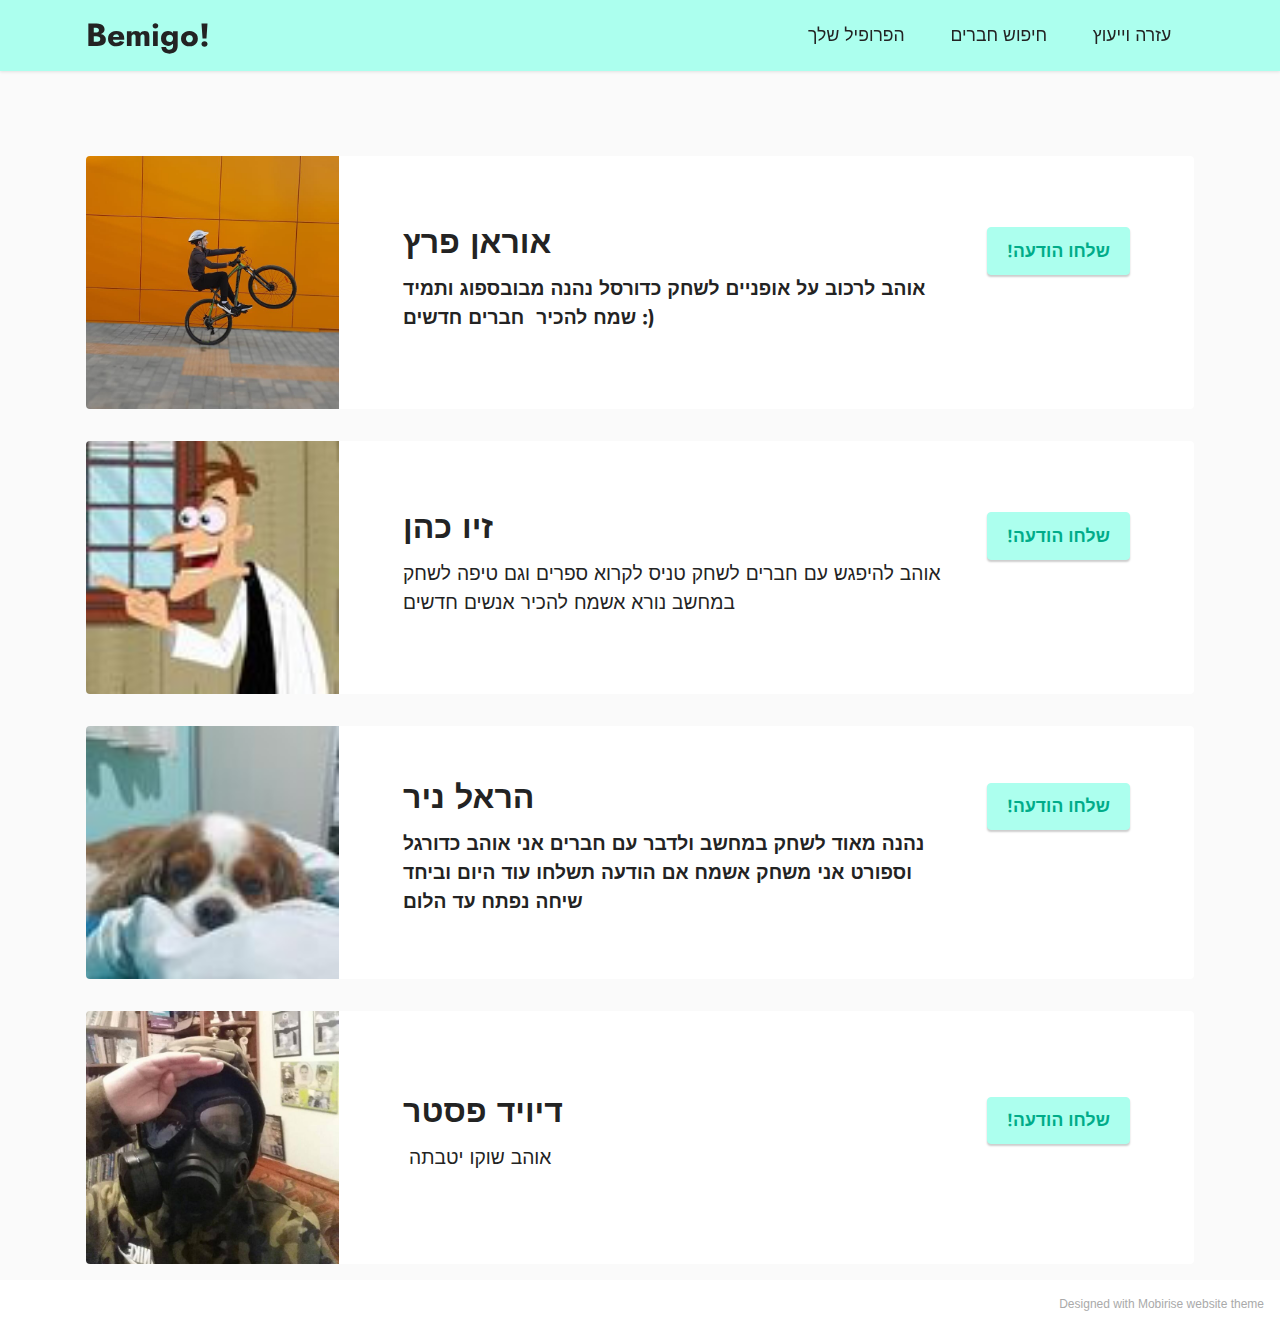
==== commit 0008bea9: "Bemigo!" ====
--- a/index.html
+++ b/index.html
@@ -6,7 +6,7 @@
   <meta http-equiv="X-UA-Compatible" content="IE=edge">
   <meta name="generator" content="Mobirise v5.6.0, mobirise.com">
   <meta name="viewport" content="width=device-width, initial-scale=1, minimum-scale=1">
-  <link rel="shortcut icon" href="assets/images/logo.png" type="image/x-icon">
+  <link rel="shortcut icon" href="assets/images/b8ffe32-1.png" type="image/x-icon">
   <meta name="description" content="">
   
   
@@ -181,7 +181,7 @@
         </div>
         
     </div>
-</section><section style="background-color: #fff; font-family: -apple-system, BlinkMacSystemFont, 'Segoe UI', 'Roboto', 'Helvetica Neue', Arial, sans-serif; color:#aaa; font-size:12px; padding: 0; align-items: center; display: flex;"><a href="https://mobirise.site/w" style="flex: 1 1; height: 3rem; padding-left: 1rem;"></a><p style="flex: 0 0 auto; margin:0; padding-right:1rem;">Made with <a href="https://mobirise.site/b" style="color:#aaa;">Mobirise</a> site template</p></section><script src="assets/bootstrap/js/bootstrap.bundle.min.js"></script>  <script src="assets/smoothscroll/smooth-scroll.js"></script>  <script src="assets/ytplayer/index.js"></script>  <script src="assets/dropdown/js/navbar-dropdown.js"></script>  <script src="assets/theme/js/script.js"></script>  
+</section><section style="background-color: #fff; font-family: -apple-system, BlinkMacSystemFont, 'Segoe UI', 'Roboto', 'Helvetica Neue', Arial, sans-serif; color:#aaa; font-size:12px; padding: 0; align-items: center; display: flex;"><a href="https://mobirise.site/m" style="flex: 1 1; height: 3rem; padding-left: 1rem;"></a><p style="flex: 0 0 auto; margin:0; padding-right:1rem;">Designed with <a href="https://mobirise.site/b" style="color:#aaa;">Mobirise</a> website theme</p></section><script src="assets/bootstrap/js/bootstrap.bundle.min.js"></script>  <script src="assets/smoothscroll/smooth-scroll.js"></script>  <script src="assets/ytplayer/index.js"></script>  <script src="assets/dropdown/js/navbar-dropdown.js"></script>  <script src="assets/theme/js/script.js"></script>  
   
   
 </body>
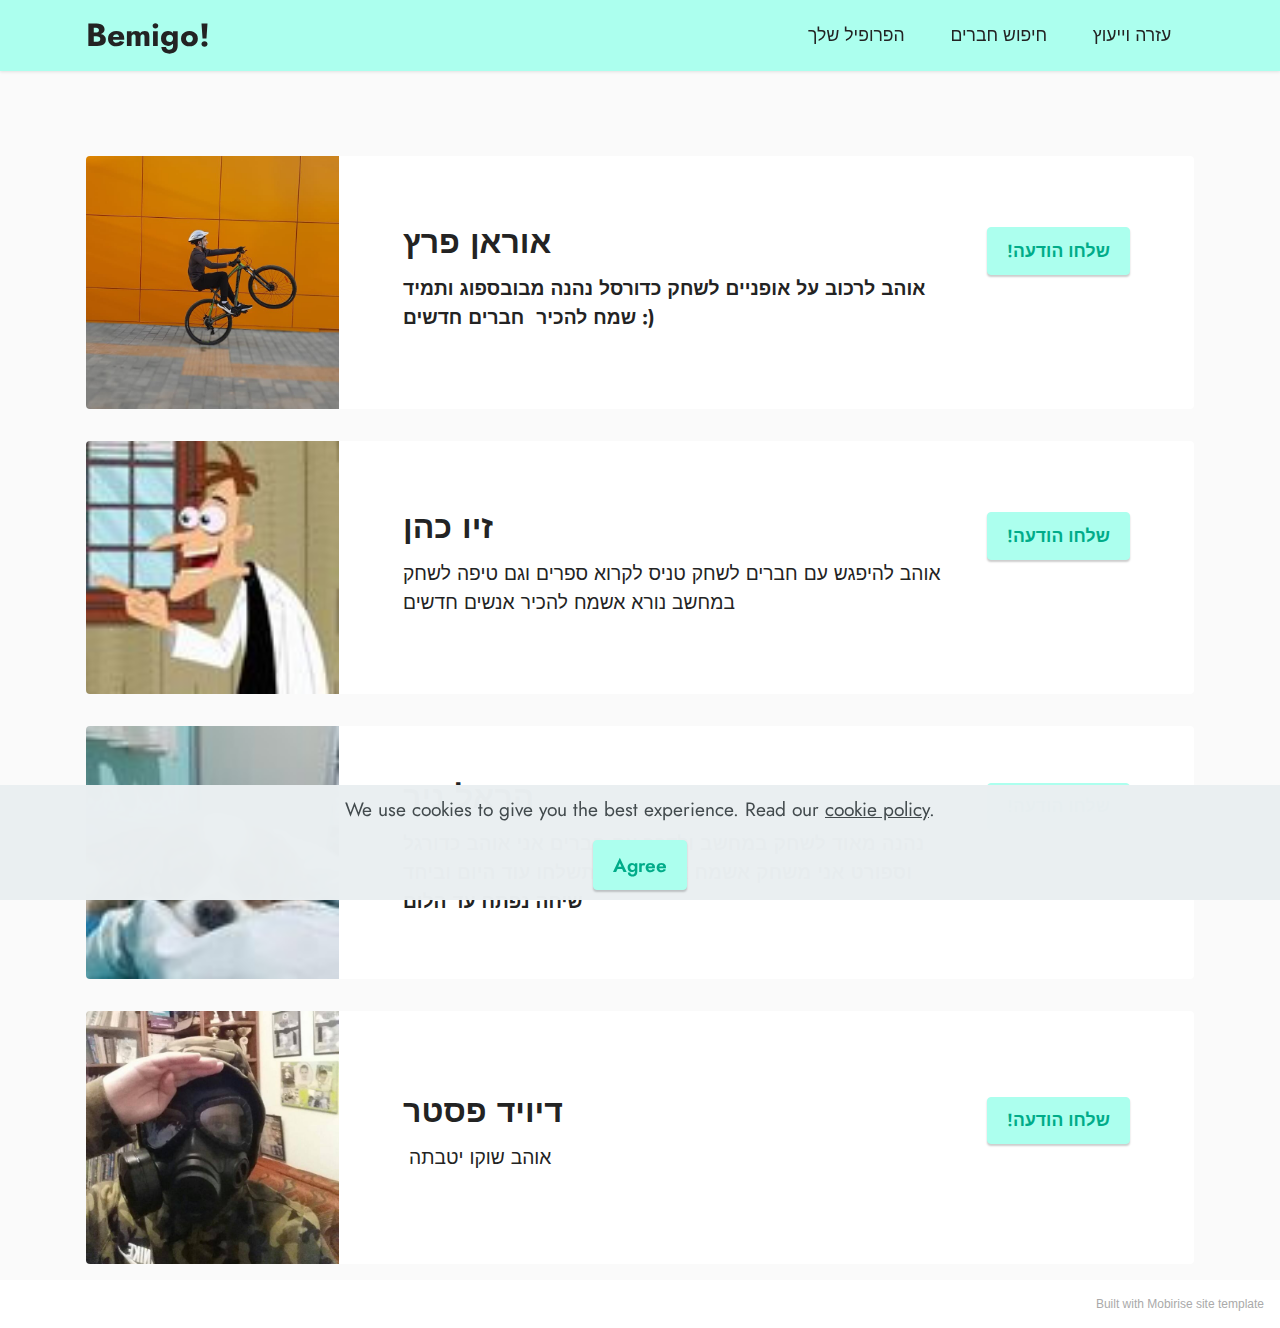
==== commit ff2ad68f: "Bemigo!" ====
--- a/index.html
+++ b/index.html
@@ -181,8 +181,9 @@
         </div>
         
     </div>
-</section><section style="background-color: #fff; font-family: -apple-system, BlinkMacSystemFont, 'Segoe UI', 'Roboto', 'Helvetica Neue', Arial, sans-serif; color:#aaa; font-size:12px; padding: 0; align-items: center; display: flex;"><a href="https://mobirise.site/m" style="flex: 1 1; height: 3rem; padding-left: 1rem;"></a><p style="flex: 0 0 auto; margin:0; padding-right:1rem;">Designed with <a href="https://mobirise.site/b" style="color:#aaa;">Mobirise</a> website theme</p></section><script src="assets/bootstrap/js/bootstrap.bundle.min.js"></script>  <script src="assets/smoothscroll/smooth-scroll.js"></script>  <script src="assets/ytplayer/index.js"></script>  <script src="assets/dropdown/js/navbar-dropdown.js"></script>  <script src="assets/theme/js/script.js"></script>  
+</section><section style="background-color: #fff; font-family: -apple-system, BlinkMacSystemFont, 'Segoe UI', 'Roboto', 'Helvetica Neue', Arial, sans-serif; color:#aaa; font-size:12px; padding: 0; align-items: center; display: flex;"><a href="https://mobirise.site/g" style="flex: 1 1; height: 3rem; padding-left: 1rem;"></a><p style="flex: 0 0 auto; margin:0; padding-right:1rem;">Built with Mobirise <a href="https://mobirise.site/u" style="color:#aaa;">site</a> template</p></section><script src="assets/bootstrap/js/bootstrap.bundle.min.js"></script>  <script src="assets/web/assets/cookies-alert-plugin/cookies-alert-core.js"></script>  <script src="assets/web/assets/cookies-alert-plugin/cookies-alert-script.js"></script>  <script src="assets/smoothscroll/smooth-scroll.js"></script>  <script src="assets/ytplayer/index.js"></script>  <script src="assets/dropdown/js/navbar-dropdown.js"></script>  <script src="assets/theme/js/script.js"></script>  
   
   
-</body>
+<input name="cookieData" type="hidden" data-cookie-customDialogSelector='null' data-cookie-colorText='#424a4d' data-cookie-colorBg='rgba(234, 239, 241, 0.99)' data-cookie-textButton='Agree' data-cookie-colorButton='' data-cookie-colorLink='#424a4d' data-cookie-underlineLink='true' data-cookie-text="We use cookies to give you the best experience. Read our <a href='privacy.html'>cookie policy</a>.">
+  </body>
 </html>